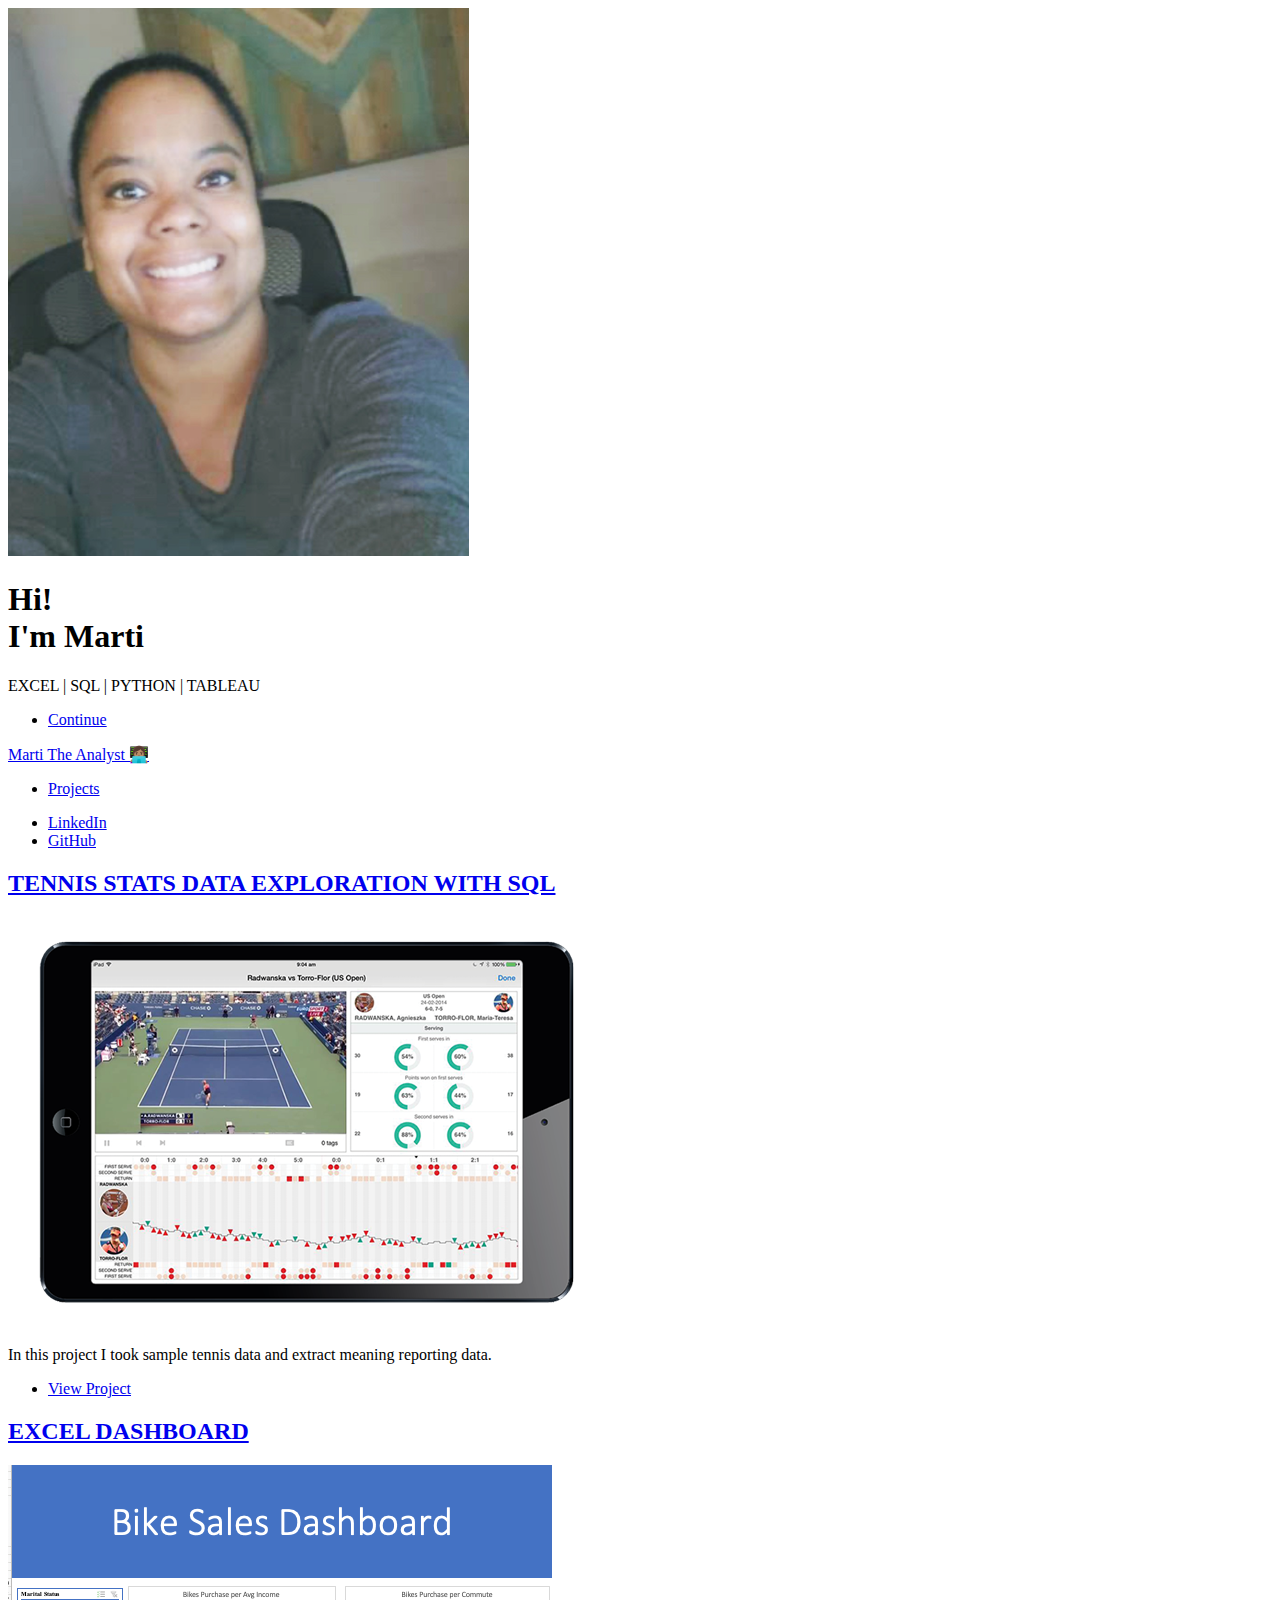
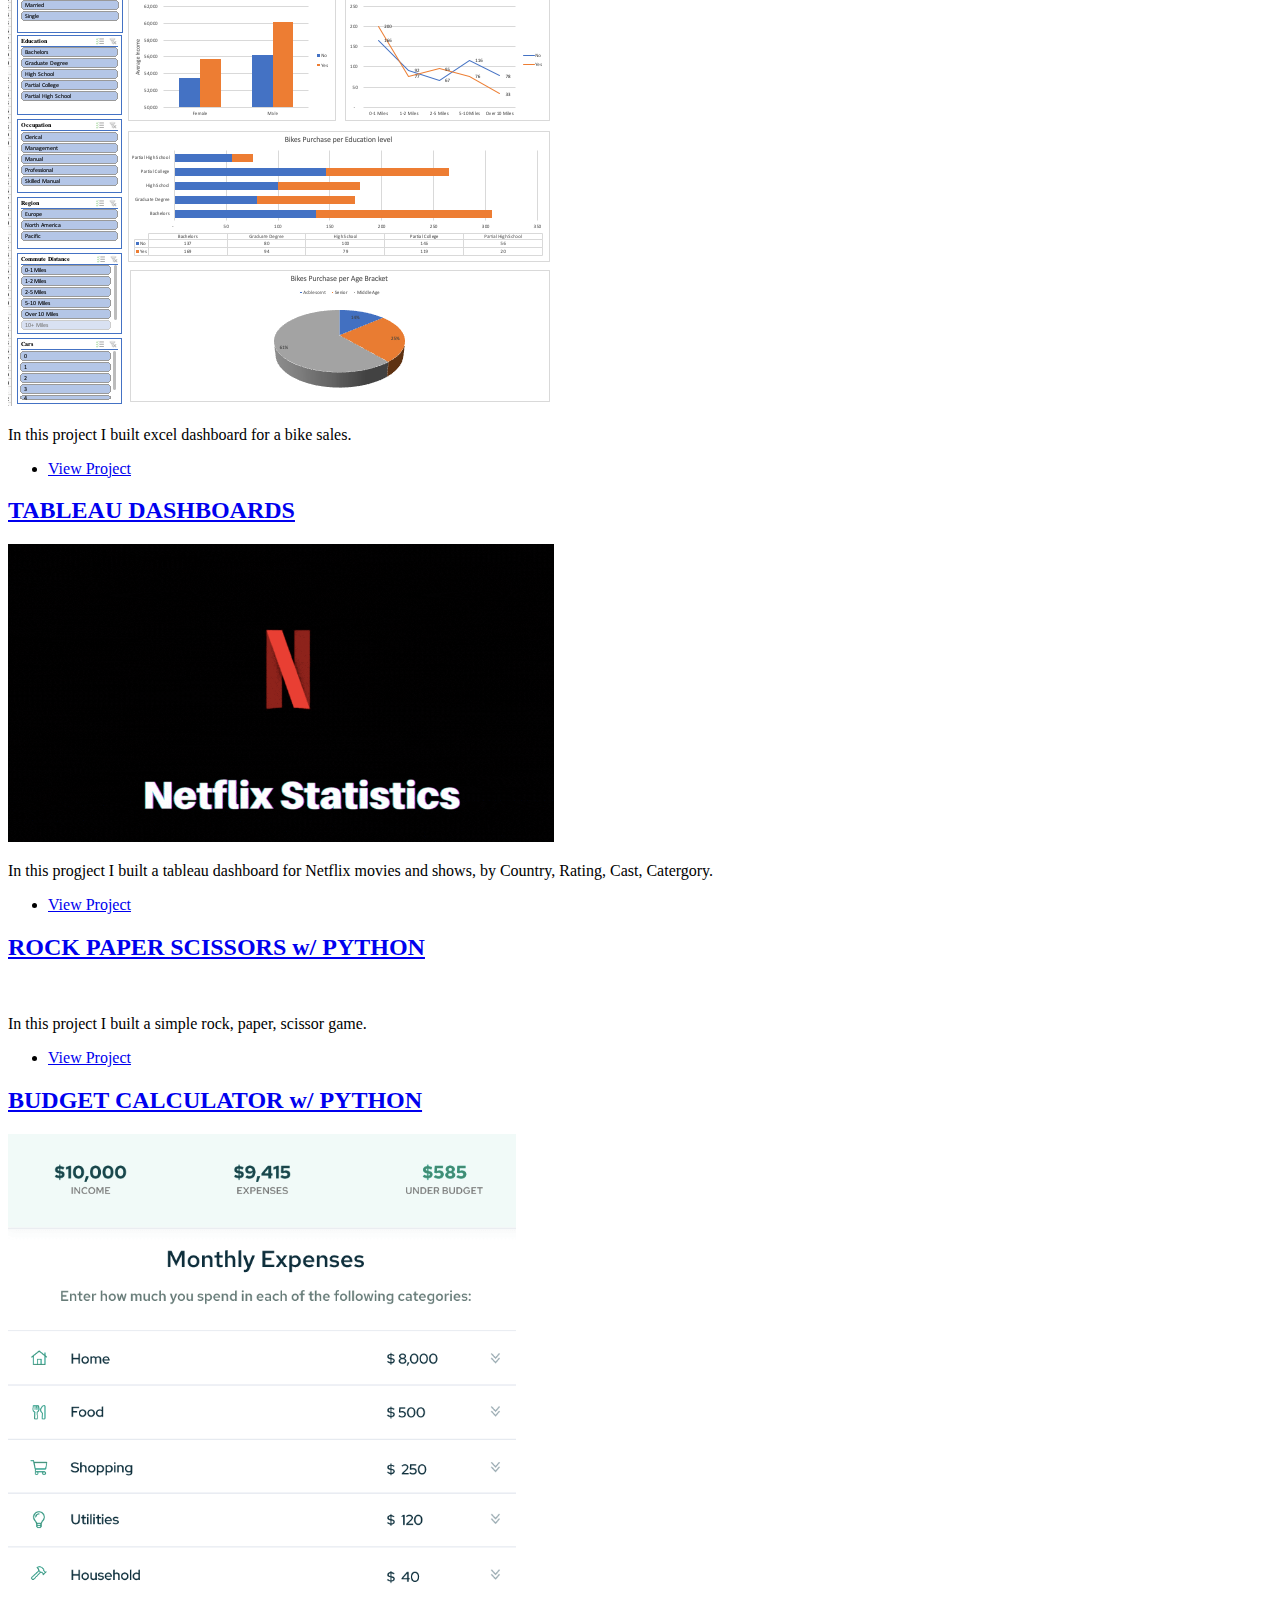
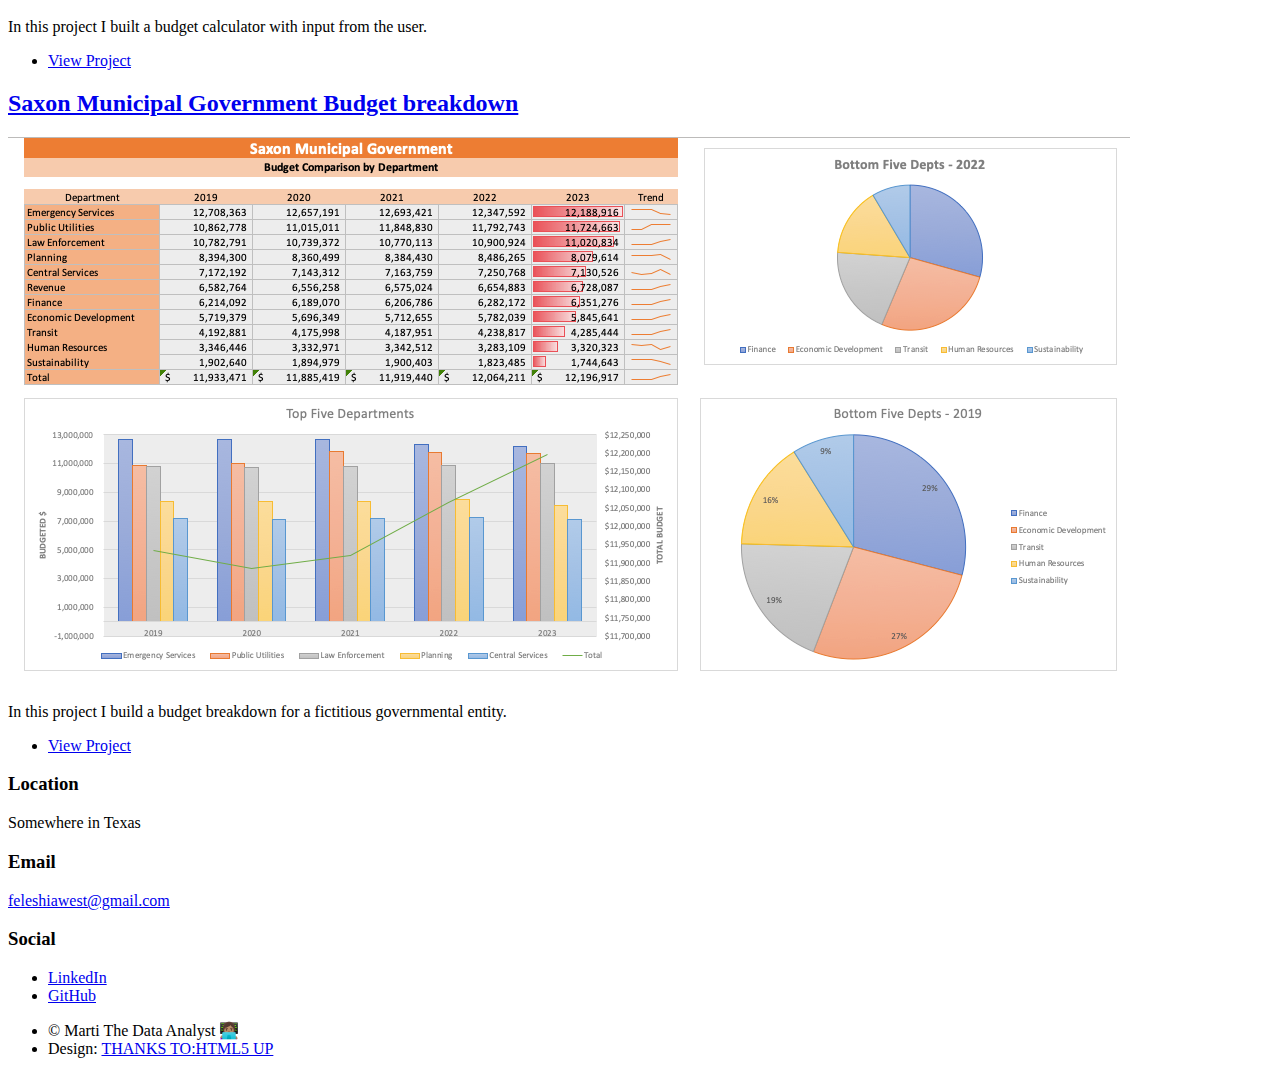
==== index.html @ 943673ca "added images and excel dashboard" ====
<!DOCTYPE HTML>

<html>
	<head>
		<title>Marti The Analyst 👩🏽‍💻</title>
		<meta charset="utf-8" />
		<meta name="viewport" content="width=device-width, initial-scale=1, user-scalable=no" />
		<link rel="stylesheet" href="assets/css/main.css" />
		<noscript><link rel="stylesheet" href="assets/css/noscript.css" /></noscript>
	</head>
	<body class="is-preload">

		<!-- Wrapper -->
			<div id="wrapper" class="fade-in">

				<!-- Intro -->
					<div id="intro">
						<img src="images/me.png" class="main_image">
						<h1><span class="Mcolor">H</span>i!<br />
							<span class="Mcolor">I</span>'m <span class="Mcolor">M</span>arti</h1>
						<p>EXCEL | SQL | PYTHON | TABLEAU</p>
						<ul class="actions">
							<li><a href="#main" class="button icon solid solo fa-arrow-down scrolly">Continue</a></li>
						</ul>
					</div>

				<!-- Header -->
					<header id="header">
						<a href="https://www.linkedin.com/in/feleshiawest/" class="logo">Marti The Analyst 👩🏽‍💻</a>
					</header>

				<!-- Nav -->
					<nav id="nav">
						<ul class="links">
							<li class="active"><a href="index.html">Projects</a></li>
						</ul>
						<ul class="icons">
							<li><a href="https://www.linkedin.com/in/feleshiawest/" class="icon brands fa-linkedin"><span class="label">LinkedIn</span></a></li>
							<li><a href="https://github.com/feleshia33" class="icon brands fa-github"><span class="label">GitHub</span></a></li>
						</ul>
					</nav>

				<!-- Main -->
					<div id="main">

						<!-- Featured Post -->
							<article class="post featured">
									<header>
										<h2><a href="https://github.com/feleshia33/SQL/blob/master/Tennis.sql">TENNIS STATS DATA EXPLORATION WITH SQL<br /></a></h2>
									</header>
									<a href="https://github.com/feleshia33/SQL/blob/master/Tennis.sql" class="image fit"><img src="images/tennisstats.png" alt="" /></a>
									<p>In this project I took sample tennis data and extract meaning reporting data.</p>
									<ul class="actions special">
										<li><a href="https://github.com/feleshia33/SQL/blob/master/Tennis.sql" class="button">View Project</a></li>
									</ul>
							</article>			
						<!-- Posts -->
							<section class="posts">
								<article>
									<header>
										<h2><a href="https://github.com/feleshia33/Excel/blob/master/Excel%20Project%20Dataset.xlsx">EXCEL DASHBOARD<br /></a></h2>
									</header>
									<a href="https://github.com/feleshia33/Excel/blob/master/Excel%20Project%20Dataset.xlsx" class="image fit"><img src="images/EXCEL.png" alt="" /></a>
									<p>In this project I built excel dashboard for a bike sales.</p>
									<ul class="actions special">
										<li><a href="https://github.com/feleshia33/Excel/blob/master/Excel%20Project%20Dataset.xlsx" class="button">View Project</a></li>
									</ul>
								</article>
								<article>
									<header>
										<h2><a href="https://public.tableau.com/app/profile/marti4247">TABLEAU DASHBOARDS<br /></a></h2>
									</header>
									<a href="https://public.tableau.com/app/profile/marti4247" class="image fit"><img src="images/Netflix.png" alt="" /></a>
									<p>In this progject I built a tableau dashboard for Netflix movies and shows, by Country, Rating, Cast, Catergory.</p>
									<ul class="actions special">
										<li><a href="https://public.tableau.com/app/profile/marti4247" class="button">View Project</a></li>
									</ul>
								</article>
								<article>
									<header>
										<h2><a href="https://github.com/feleshia33/Python_projects/blob/main/rock_paper_scissors.py">ROCK PAPER SCISSORS w/ PYTHON<br /></a></h2>
									</header>
									<a href="https://github.com/feleshia33/Python_projects/blob/main/rock_paper_scissors.py" class="image fit"><img src="images/rps.png" alt="" /></a>
									<p>In this project I built a simple rock, paper, scissor game.</p>
									<ul class="actions special">
										<li><a href="https://github.com/feleshia33/Python_projects/blob/main/rock_paper_scissors.py" class="button">View Project</a></li>
									</ul>
								</article>
								<article>
									<header>
										<h2><a href="https://github.com/feleshia33/Python_projects/blob/main/budget_calculator.py">BUDGET CALCULATOR w/ PYTHON <br /></a></h2>
									</header>
									<a href="https://github.com/feleshia33/Python_projects/blob/main/budget_calculator.py" class="image fit"><img src="images/expense_cal.png" alt="" /></a>
									<p>In this project I built a budget calculator with input from the user.</p>
									<ul class="actions special">
										<li><a href="https://github.com/feleshia33/Python_projects/blob/main/budget_calculator.py" class="button">View Project</a></li>
									</ul>
								</article>
								<article>
									<header>
										<h2><a href="https://github.com/feleshia33/Excel/blob/master/Saxon%20Municipal%20Government%20Budget.xlsx">Saxon Municipal Government Budget breakdown<br /></a></h2>
									</header>
									<a href="https://github.com/feleshia33/Excel/blob/master/Saxon%20Municipal%20Government%20Budget.xlsx" class="image fit"><img src="images/MunicipalGovernmentBudget.png" alt="" /></a>
									<p>In this project I build a budget breakdown for a fictitious governmental entity.</p>
									<ul class="actions special">
										<li><a href="https://github.com/feleshia33/Excel/blob/master/Saxon%20Municipal%20Government%20Budget.xlsx" class="button">View Project</a></li>
									</ul>
								</article>
								<!-- <article>
									<header>
										<h2><a href="#">More Data Visualization<br /></a></h2>
									</header>
									<a href="#" class="image fit"><img src="images/data.jpg" alt="" /></a>
									<p>In</p>
									<ul class="actions special">
										<li><a href="#" class="button">View Project</a></li>
									</ul>
								</article> -->
							</section>
					</div>

				<!-- Footer -->
					<footer id="footer">
						<section class="split contact">
							<section class="alt">
								<h3>Location</h3>
								<p>Somewhere in Texas</p>
							</section>
							<!-- <section>
								<h3>Phone</h3>
								<p><a href="#">(512) 938-9435</a></p>
							</section> -->
							<section>
								<h3>Email</h3>
								<p><a href="#">feleshiawest@gmail.com</a></p>
							</section>
							<section>
								<h3>Social</h3>
								<ul class="icons alt">
									<li><a href="https://www.linkedin.com/in/feleshiawest/" class="icon brands alt fa-linkedin"><span class="label">LinkedIn</span></a></li>
									<li><a href="https://github.com/feleshia33" class="icon brands alt fa-github"><span class="label">GitHub</span></a></li>
								</ul>
							</section>
						</section>
					</footer>

				<!-- Copyright -->
					<div id="copyright">
						<ul><li>&copy; Marti The Data Analyst 👩🏽‍💻</li><li>Design: <a href="https://html5up.net">THANKS TO:HTML5 UP</a></li></ul>
					</div>

			</div>

		<!-- Scripts -->
			<script src="assets/js/jquery.min.js"></script>
			<script src="assets/js/jquery.scrollex.min.js"></script>
			<script src="assets/js/jquery.scrolly.min.js"></script>
			<script src="assets/js/browser.min.js"></script>
			<script src="assets/js/breakpoints.min.js"></script>
			<script src="assets/js/util.js"></script>
			<script src="assets/js/main.js"></script>

	</body>
</html>
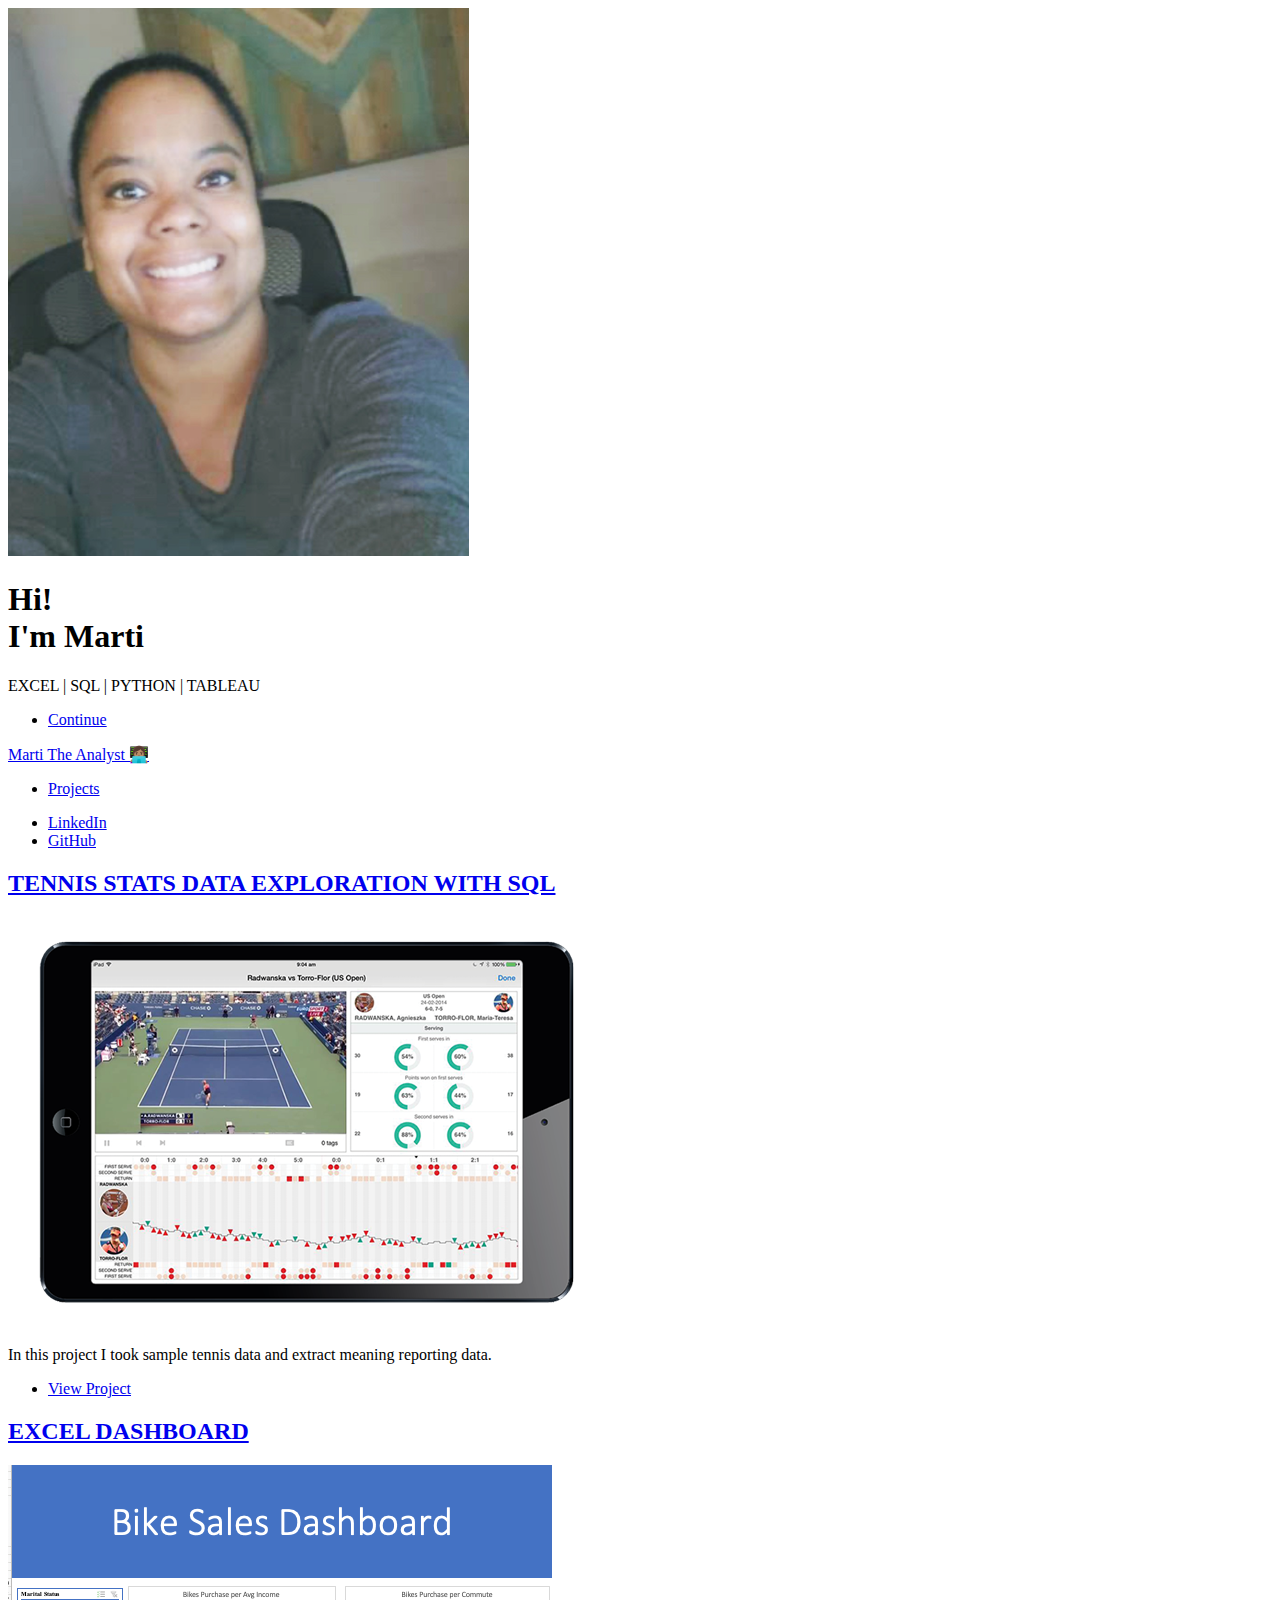
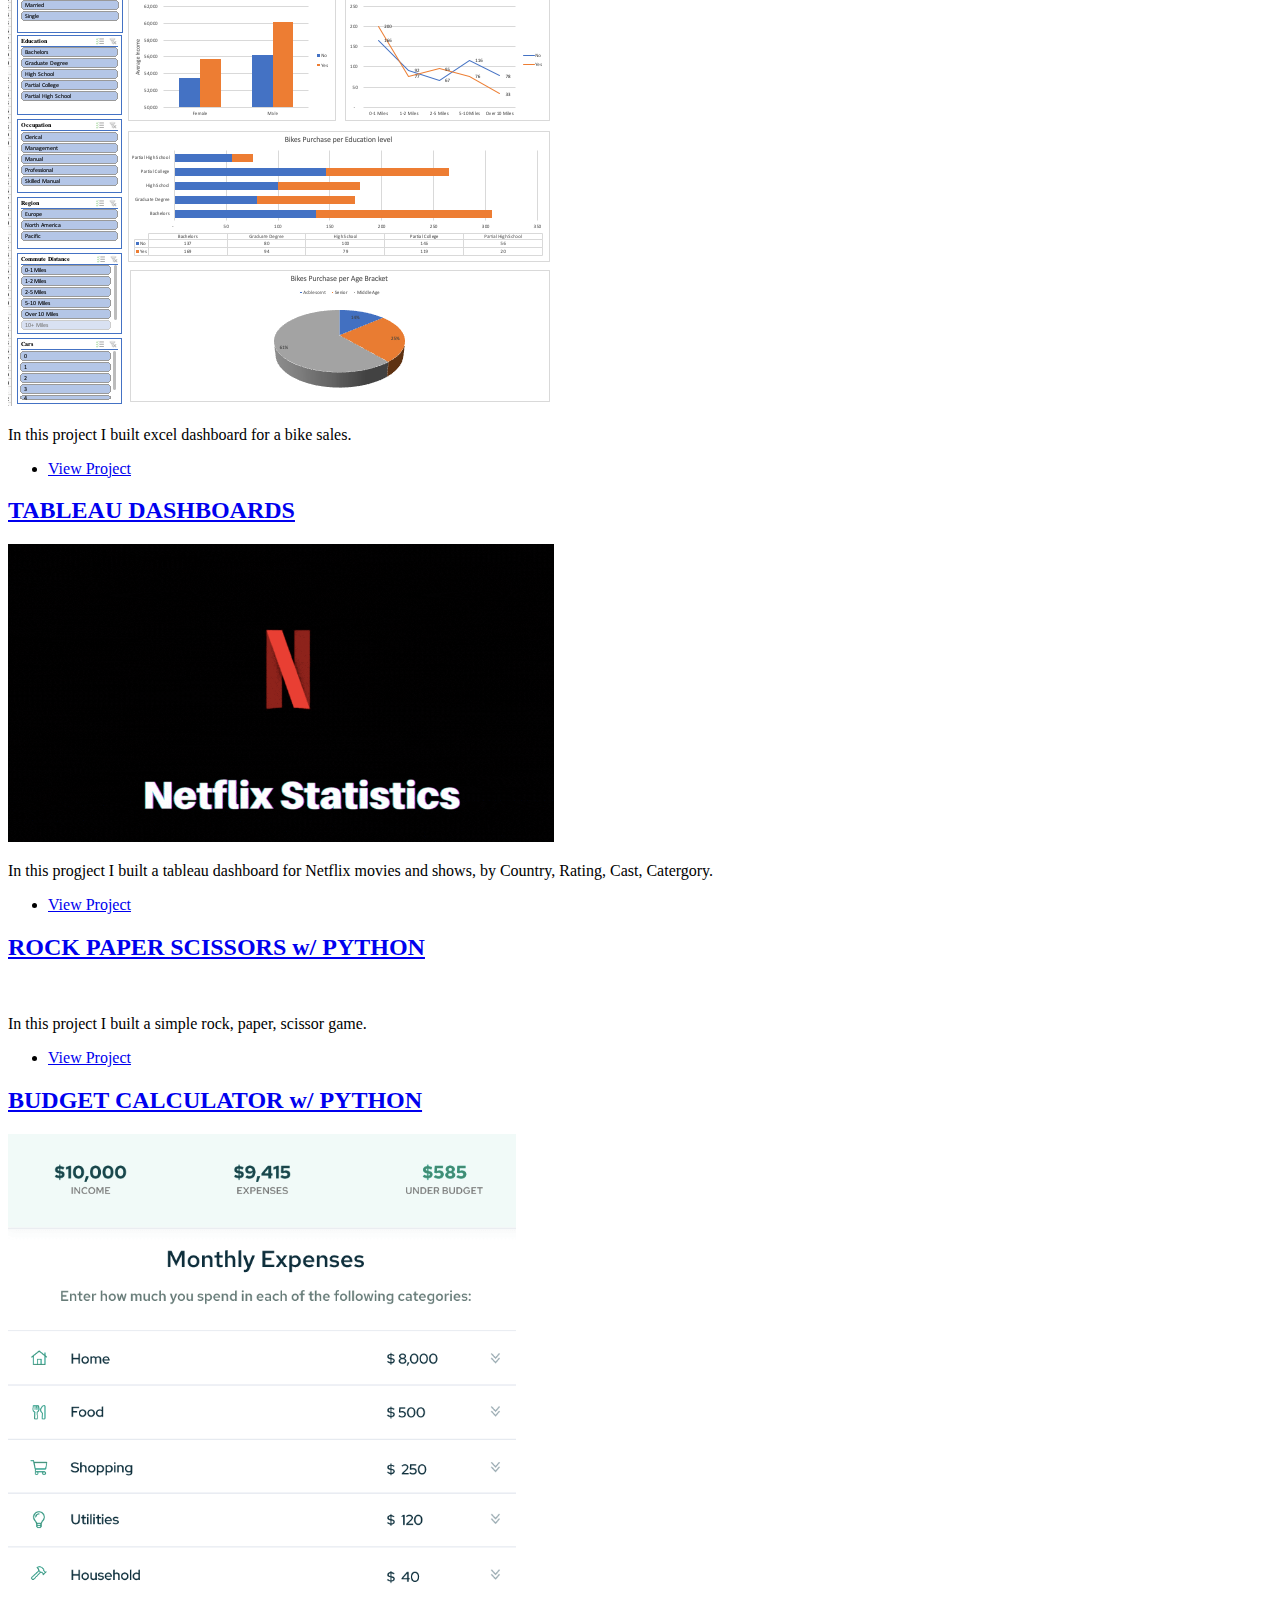
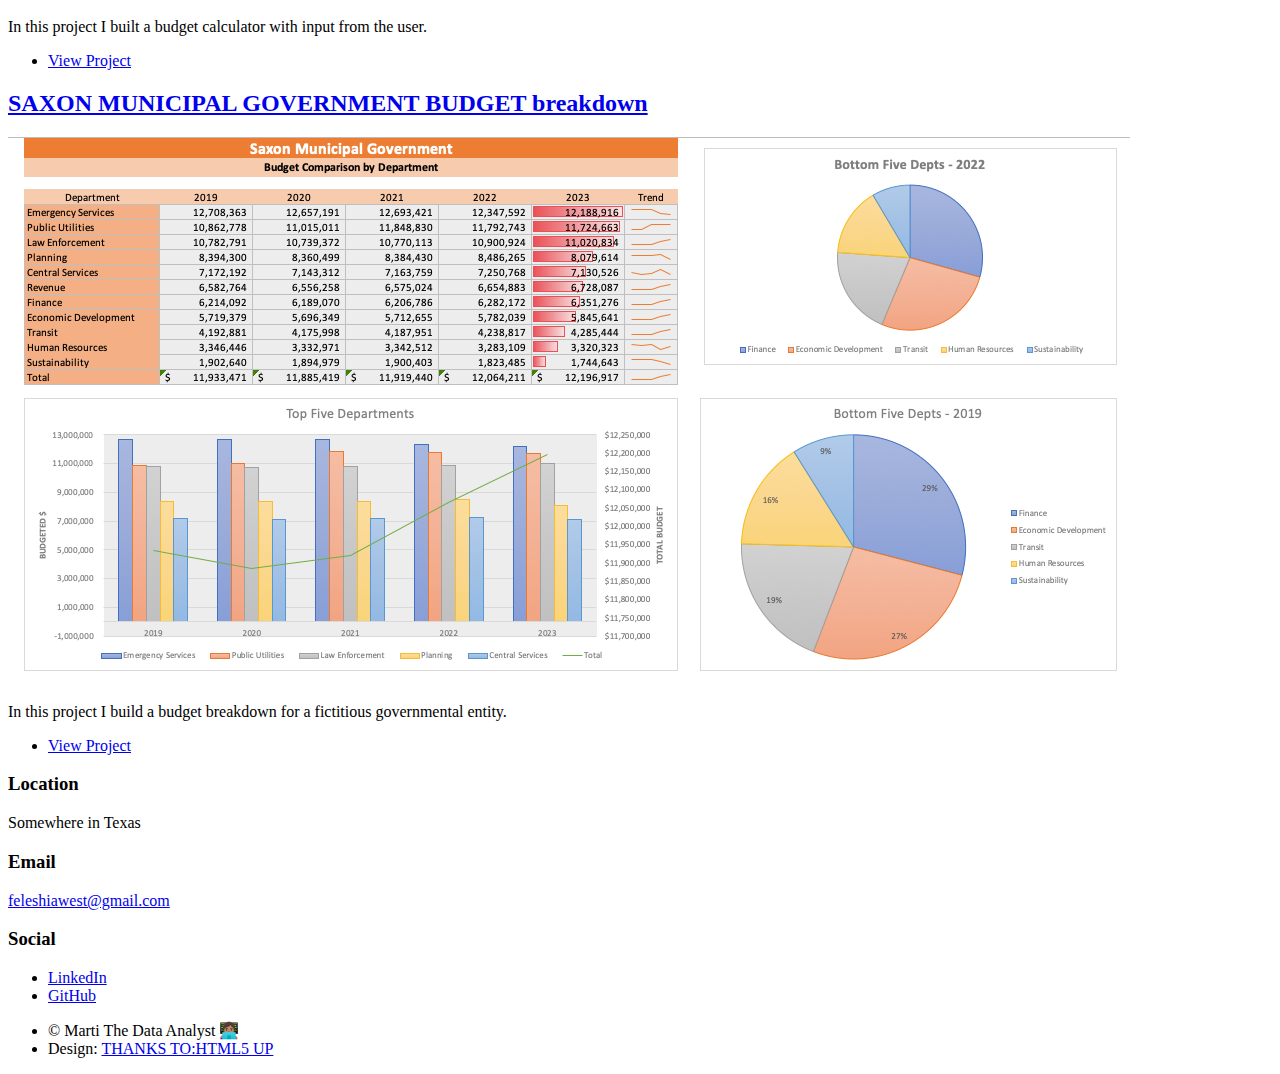
==== commit 816c971c: "added images and excel dashboard" ====
--- a/index.html
+++ b/index.html
@@ -98,7 +98,7 @@
 								</article>
 								<article>
 									<header>
-										<h2><a href="https://github.com/feleshia33/Excel/blob/master/Saxon%20Municipal%20Government%20Budget.xlsx">Saxon Municipal Government Budget breakdown<br /></a></h2>
+										<h2><a href="https://github.com/feleshia33/Excel/blob/master/Saxon%20Municipal%20Government%20Budget.xlsx">SAXON MUNICIPAL GOVERNMENT BUDGET breakdown<br /></a></h2>
 									</header>
 									<a href="https://github.com/feleshia33/Excel/blob/master/Saxon%20Municipal%20Government%20Budget.xlsx" class="image fit"><img src="images/MunicipalGovernmentBudget.png" alt="" /></a>
 									<p>In this project I build a budget breakdown for a fictitious governmental entity.</p>
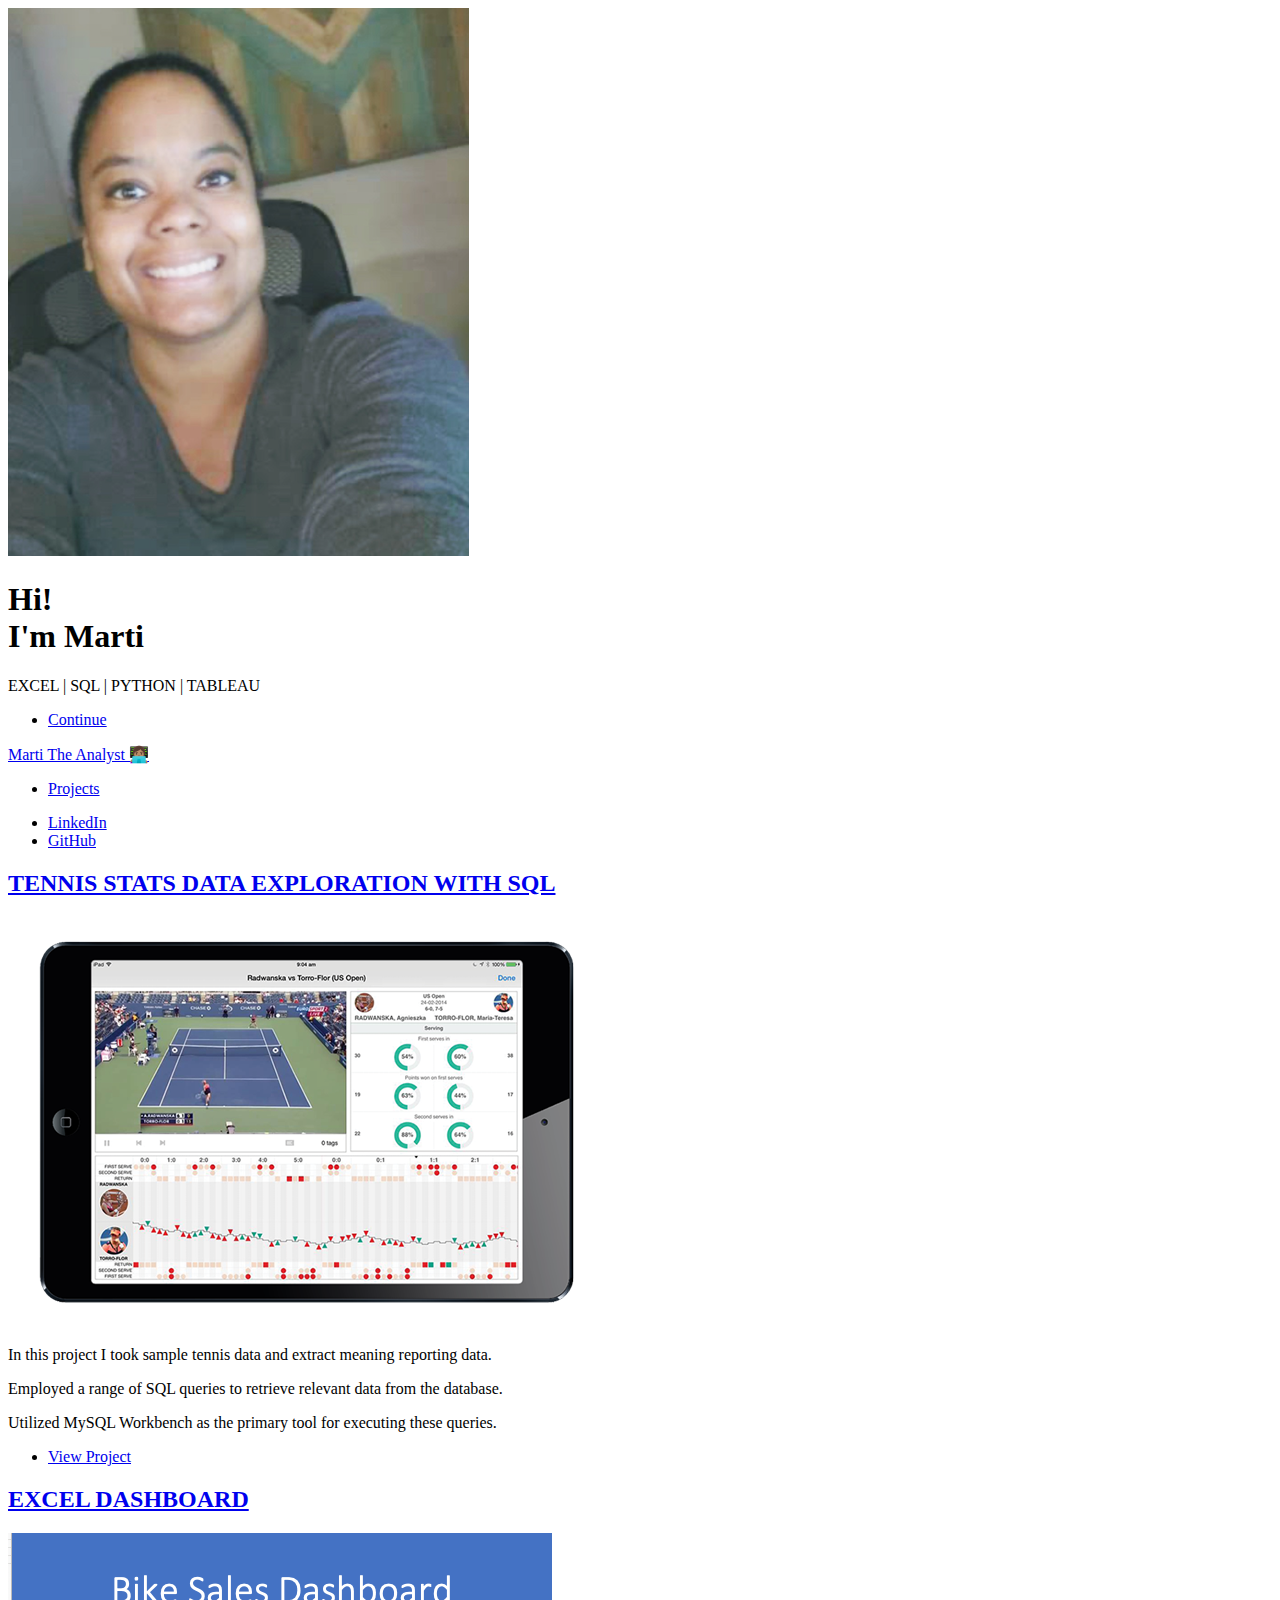
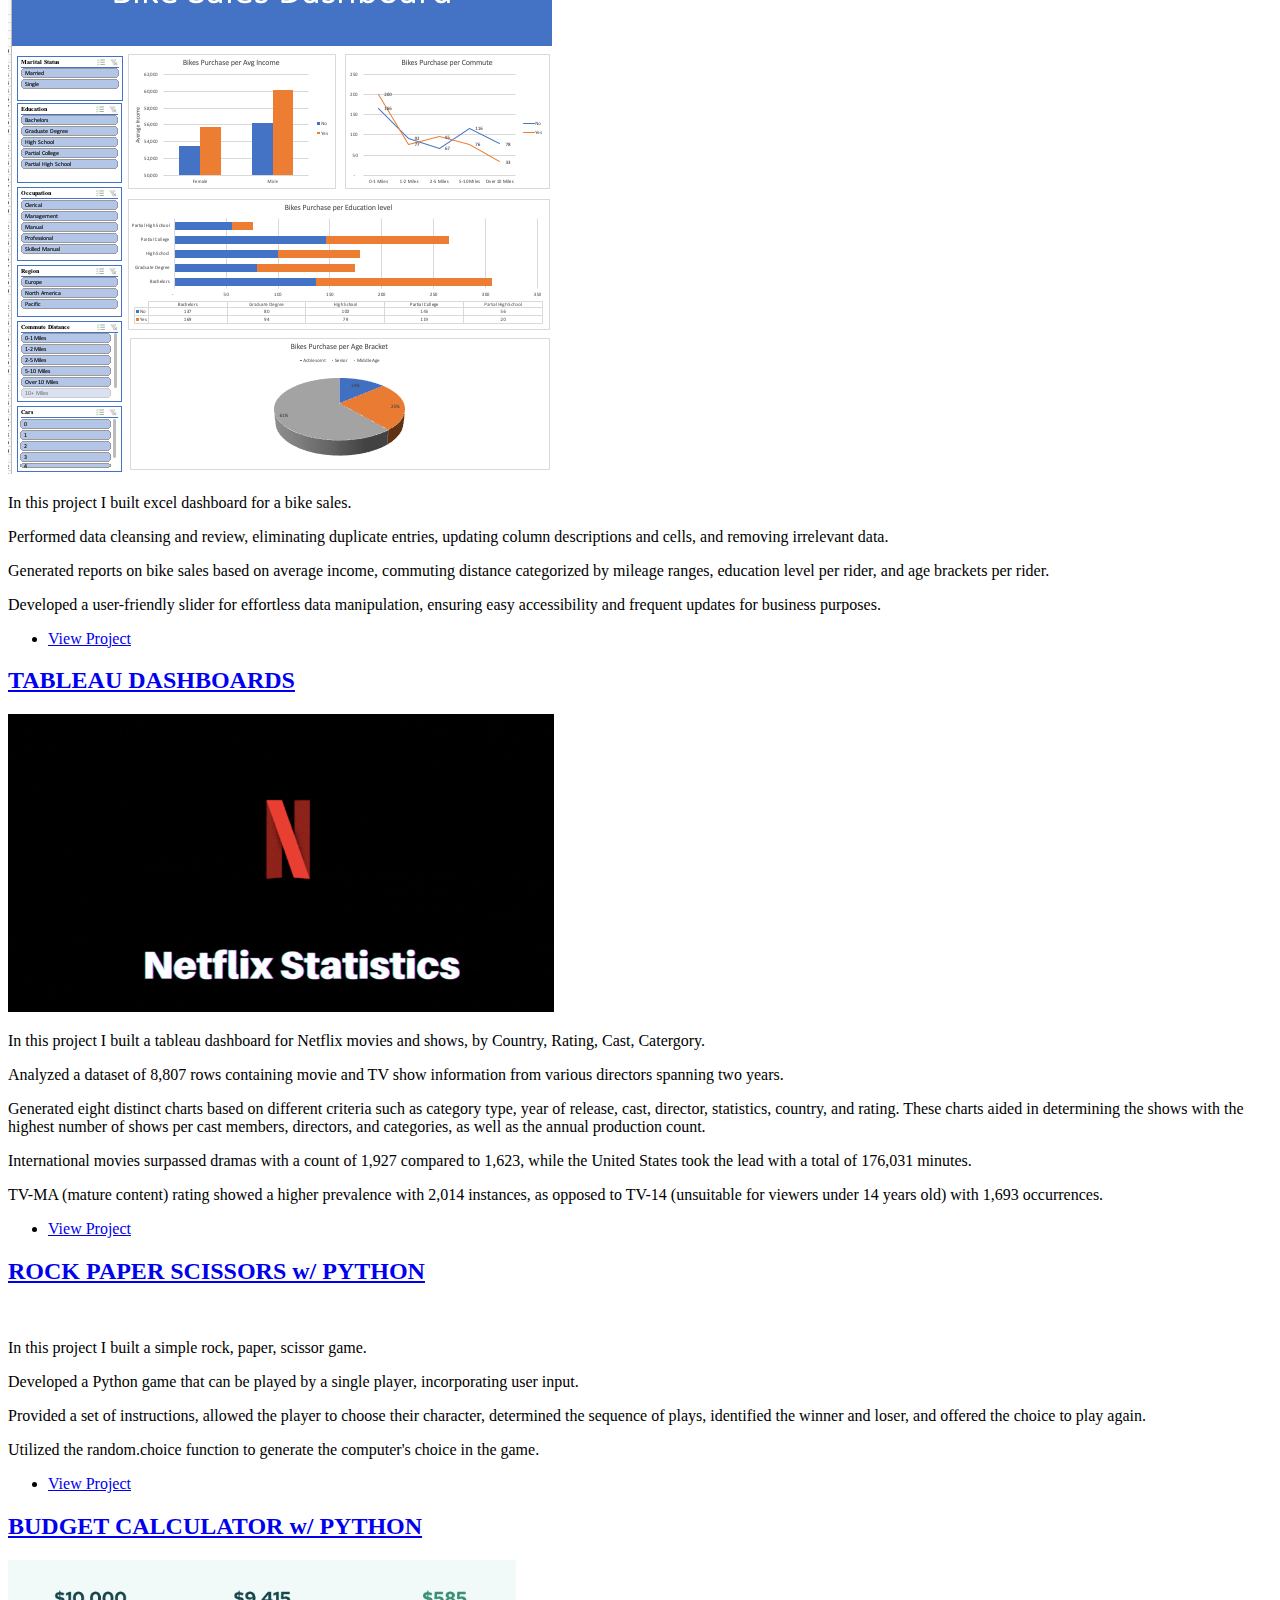
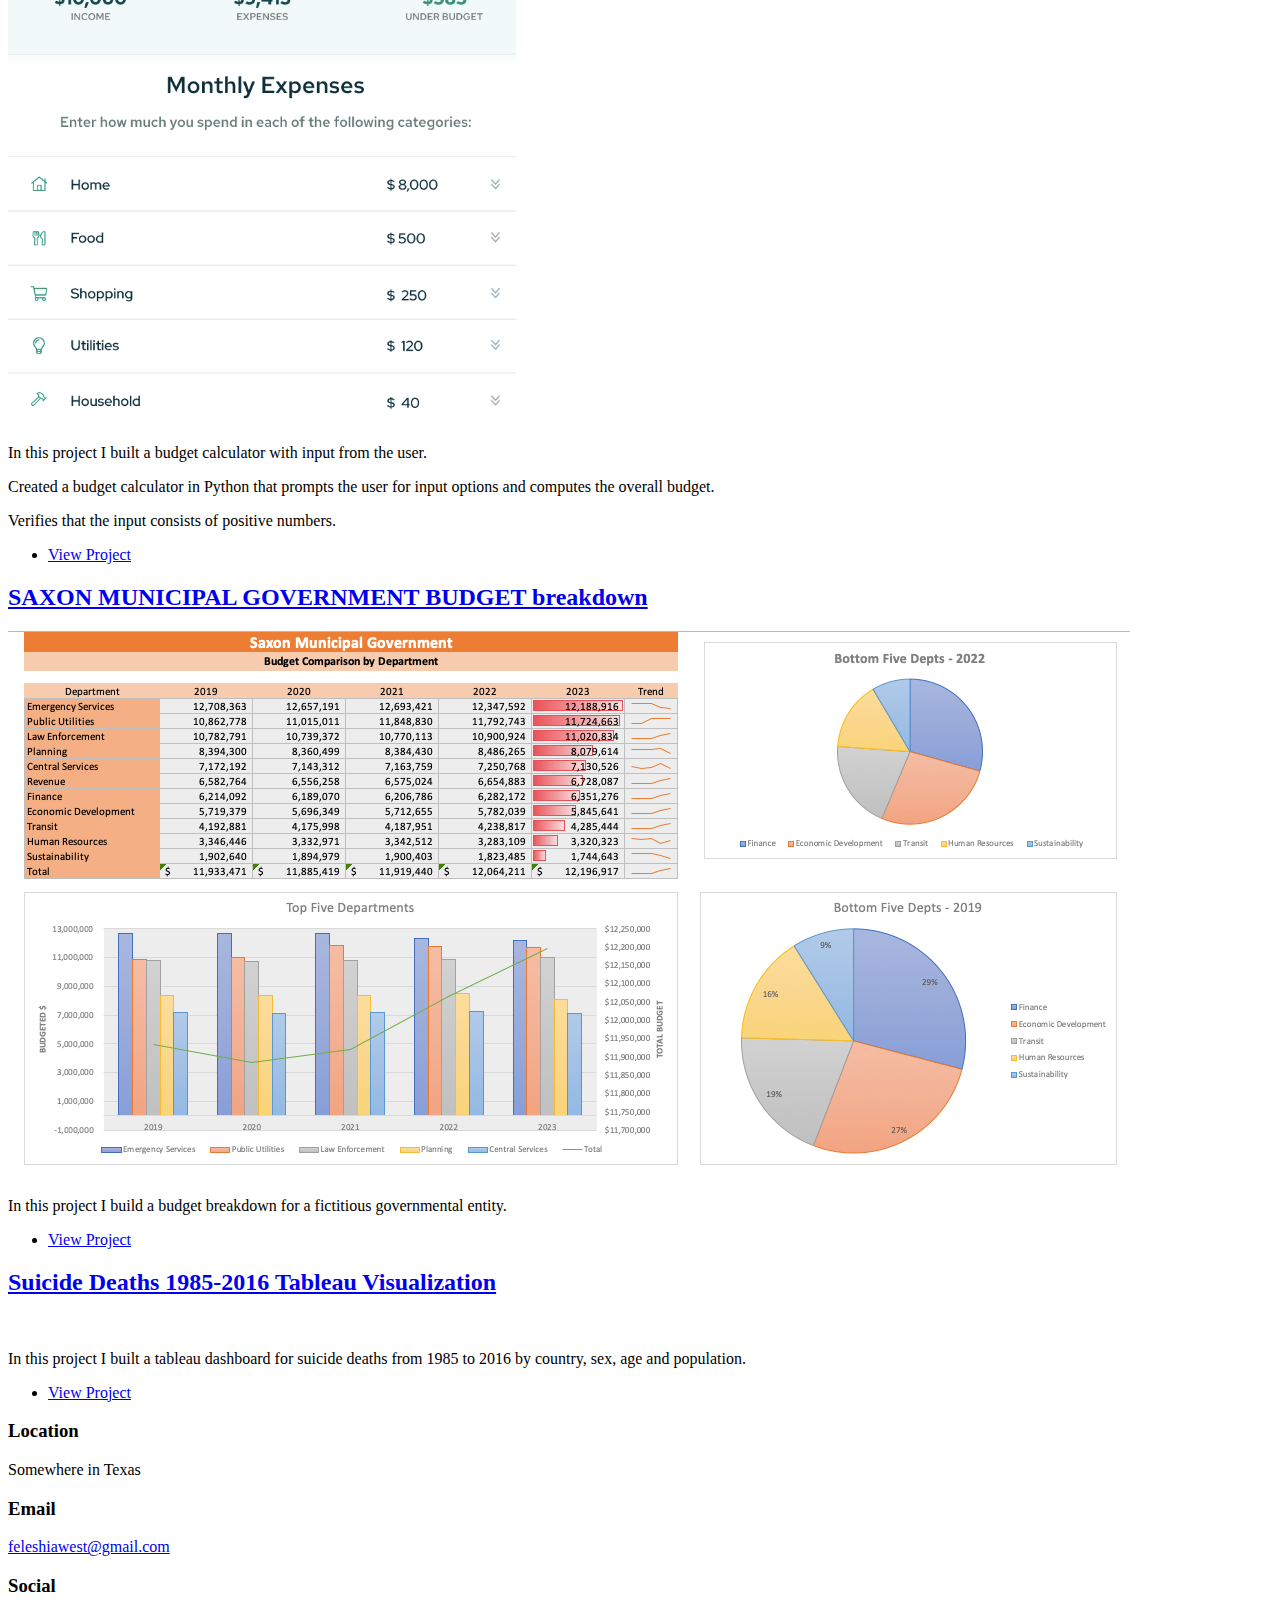
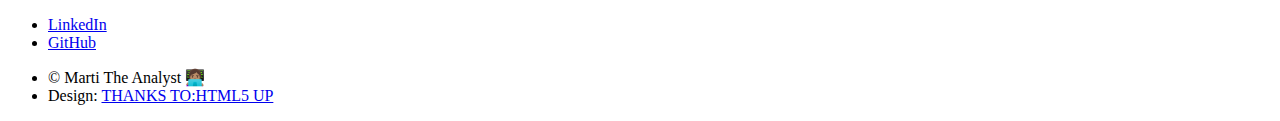
==== commit e9880530: "updated desc" ====
--- a/index.html
+++ b/index.html
@@ -50,6 +50,8 @@
 									</header>
 									<a href="https://github.com/feleshia33/SQL/blob/master/Tennis.sql" class="image fit"><img src="images/tennisstats.png" alt="" /></a>
 									<p>In this project I took sample tennis data and extract meaning reporting data.</p>
+									<p>Employed a range of SQL queries to retrieve relevant data from the database.</p>
+									<p>Utilized MySQL Workbench as the primary tool for executing these queries.</p>
 									<ul class="actions special">
 										<li><a href="https://github.com/feleshia33/SQL/blob/master/Tennis.sql" class="button">View Project</a></li>
 									</ul>
@@ -62,6 +64,9 @@
 									</header>
 									<a href="https://github.com/feleshia33/Excel/blob/master/Excel%20Project%20Dataset.xlsx" class="image fit"><img src="images/EXCEL.png" alt="" /></a>
 									<p>In this project I built excel dashboard for a bike sales.</p>
+									<p>Performed data cleansing and review, eliminating duplicate entries, updating column descriptions and cells, and removing irrelevant data.</p>
+									<p>Generated reports on bike sales based on average income, commuting distance categorized by mileage ranges, education level per rider, and age brackets per rider.</p>
+									<p>Developed a user-friendly slider for effortless data manipulation, ensuring easy accessibility and frequent updates for business purposes.</p>
 									<ul class="actions special">
 										<li><a href="https://github.com/feleshia33/Excel/blob/master/Excel%20Project%20Dataset.xlsx" class="button">View Project</a></li>
 									</ul>
@@ -71,7 +76,11 @@
 										<h2><a href="https://public.tableau.com/app/profile/marti4247">TABLEAU DASHBOARDS<br /></a></h2>
 									</header>
 									<a href="https://public.tableau.com/app/profile/marti4247" class="image fit"><img src="images/Netflix.png" alt="" /></a>
-									<p>In this progject I built a tableau dashboard for Netflix movies and shows, by Country, Rating, Cast, Catergory.</p>
+									<p>In this project I built a tableau dashboard for Netflix movies and shows, by Country, Rating, Cast, Catergory.</p>
+									<p> Analyzed a dataset of 8,807 rows containing movie and TV show information from various directors spanning two years.</p>
+									<p> Generated eight distinct charts based on different criteria such as category type, year of release, cast, director, statistics, country, and rating. These charts aided in determining the shows with the highest number of shows per cast members, directors, and categories, as well as the annual production count.</p>
+									<p> International movies surpassed dramas with a count of 1,927 compared to 1,623, while the United States took the lead with a total of 176,031 minutes.</p>
+									<p> TV-MA (mature content) rating showed a higher prevalence with 2,014 instances, as opposed to TV-14 (unsuitable for viewers under 14 years old) with 1,693 occurrences.</p>
 									<ul class="actions special">
 										<li><a href="https://public.tableau.com/app/profile/marti4247" class="button">View Project</a></li>
 									</ul>
@@ -82,6 +91,9 @@
 									</header>
 									<a href="https://github.com/feleshia33/Python_projects/blob/main/rock_paper_scissors.py" class="image fit"><img src="images/rps.png" alt="" /></a>
 									<p>In this project I built a simple rock, paper, scissor game.</p>
+									<p>Developed a Python game that can be played by a single player, incorporating user input.
+									<p>Provided a set of instructions, allowed the player to choose their character, determined the sequence of plays, identified the winner and loser, and offered the choice to play again.</p>
+									<p>Utilized the random.choice function to generate the computer's choice in the game.</p>
 									<ul class="actions special">
 										<li><a href="https://github.com/feleshia33/Python_projects/blob/main/rock_paper_scissors.py" class="button">View Project</a></li>
 									</ul>
@@ -92,6 +104,8 @@
 									</header>
 									<a href="https://github.com/feleshia33/Python_projects/blob/main/budget_calculator.py" class="image fit"><img src="images/expense_cal.png" alt="" /></a>
 									<p>In this project I built a budget calculator with input from the user.</p>
+									<p>Created a budget calculator in Python that prompts the user for input options and computes the overall budget.</p>
+									<p> Verifies that the input consists of positive numbers.</p>
 									<ul class="actions special">
 										<li><a href="https://github.com/feleshia33/Python_projects/blob/main/budget_calculator.py" class="button">View Project</a></li>
 									</ul>
@@ -106,16 +120,16 @@
 										<li><a href="https://github.com/feleshia33/Excel/blob/master/Saxon%20Municipal%20Government%20Budget.xlsx" class="button">View Project</a></li>
 									</ul>
 								</article>
-								<!-- <article>
+								<article>
 									<header>
-										<h2><a href="#">More Data Visualization<br /></a></h2>
+										<h2><a href="https://public.tableau.com/app/profile/marti4247/viz/SuicidesDeaths1985-2016/SuicidesDeaths1985-2016?publish=yes">Suicide Deaths 1985-2016 Tableau Visualization<br /></a></h2>
 									</header>
-									<a href="#" class="image fit"><img src="images/data.jpg" alt="" /></a>
-									<p>In</p>
+									<a href="https://public.tableau.com/app/profile/marti4247/viz/SuicidesDeaths1985-2016/SuicidesDeaths1985-2016?publish=yes" class="image fit"><img src="images/SuicidesDeaths1985-2016.png" alt="" /></a>
+									<p>In this project I built a tableau dashboard for suicide deaths from 1985 to 2016 by country, sex, age and population.</p>
 									<ul class="actions special">
-										<li><a href="#" class="button">View Project</a></li>
+										<li><a href="https://public.tableau.com/app/profile/marti4247/viz/SuicidesDeaths1985-2016/SuicidesDeaths1985-2016?publish=yes" class="button">View Project</a></li>
 									</ul>
-								</article> -->
+								</article>
 							</section>
 					</div>
 
@@ -146,7 +160,7 @@
 
 				<!-- Copyright -->
 					<div id="copyright">
-						<ul><li>&copy; Marti The Data Analyst 👩🏽‍💻</li><li>Design: <a href="https://html5up.net">THANKS TO:HTML5 UP</a></li></ul>
+						<ul><li>&copy; Marti The Analyst 👩🏽‍💻</li><li>Design: <a href="https://html5up.net">THANKS TO:HTML5 UP</a></li></ul>
 					</div>
 
 			</div>
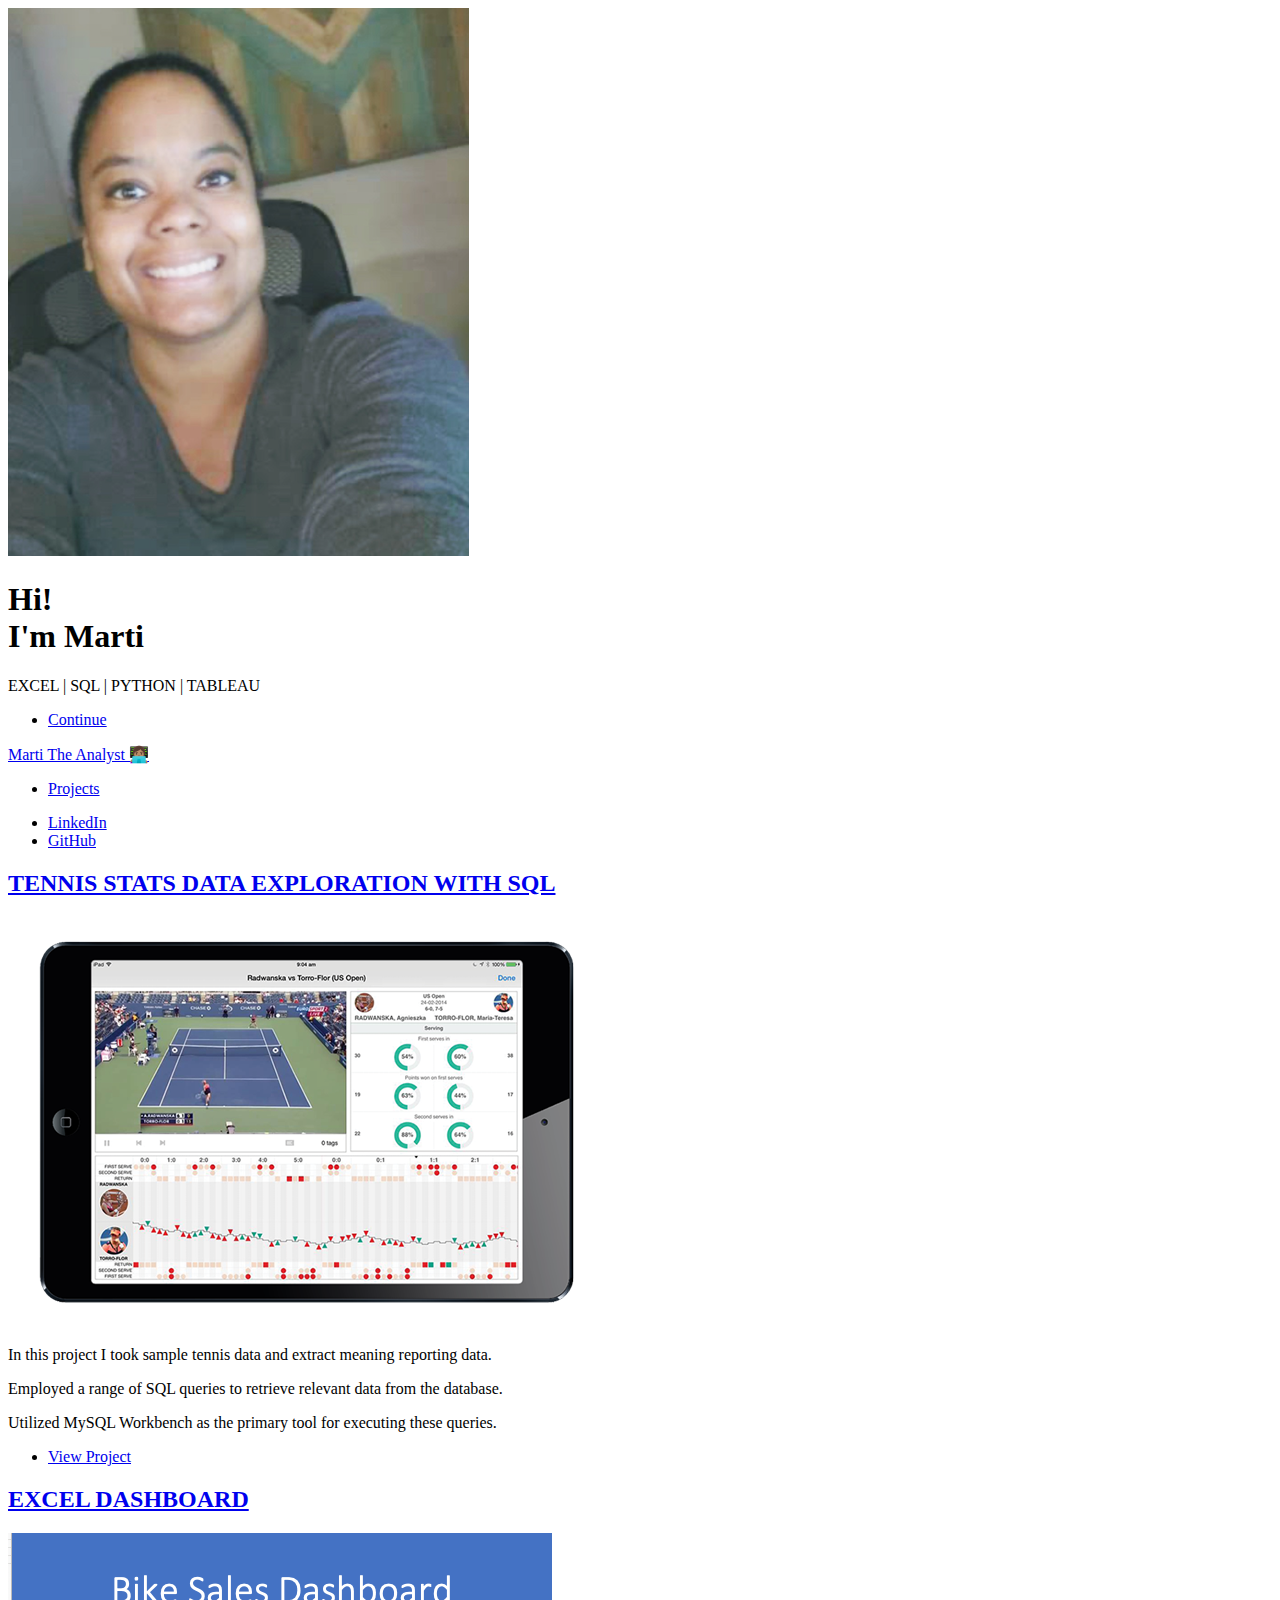
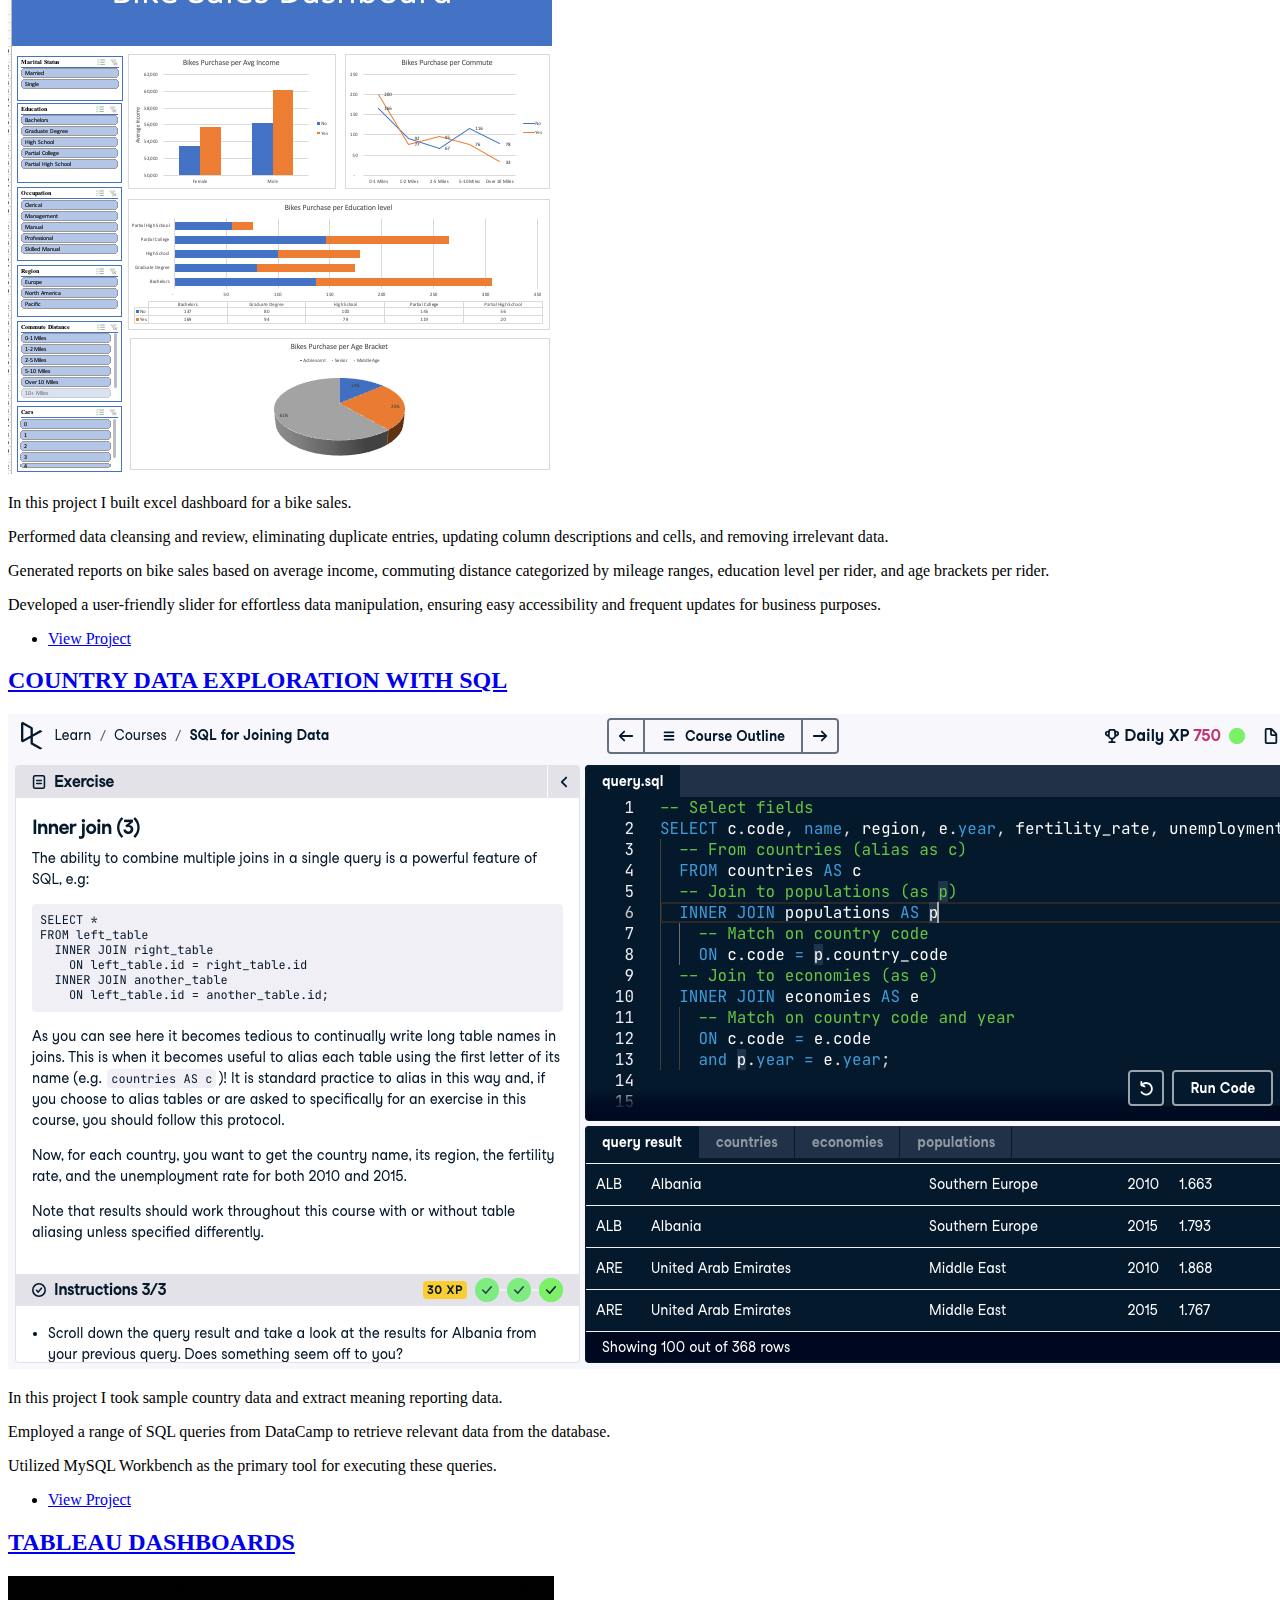
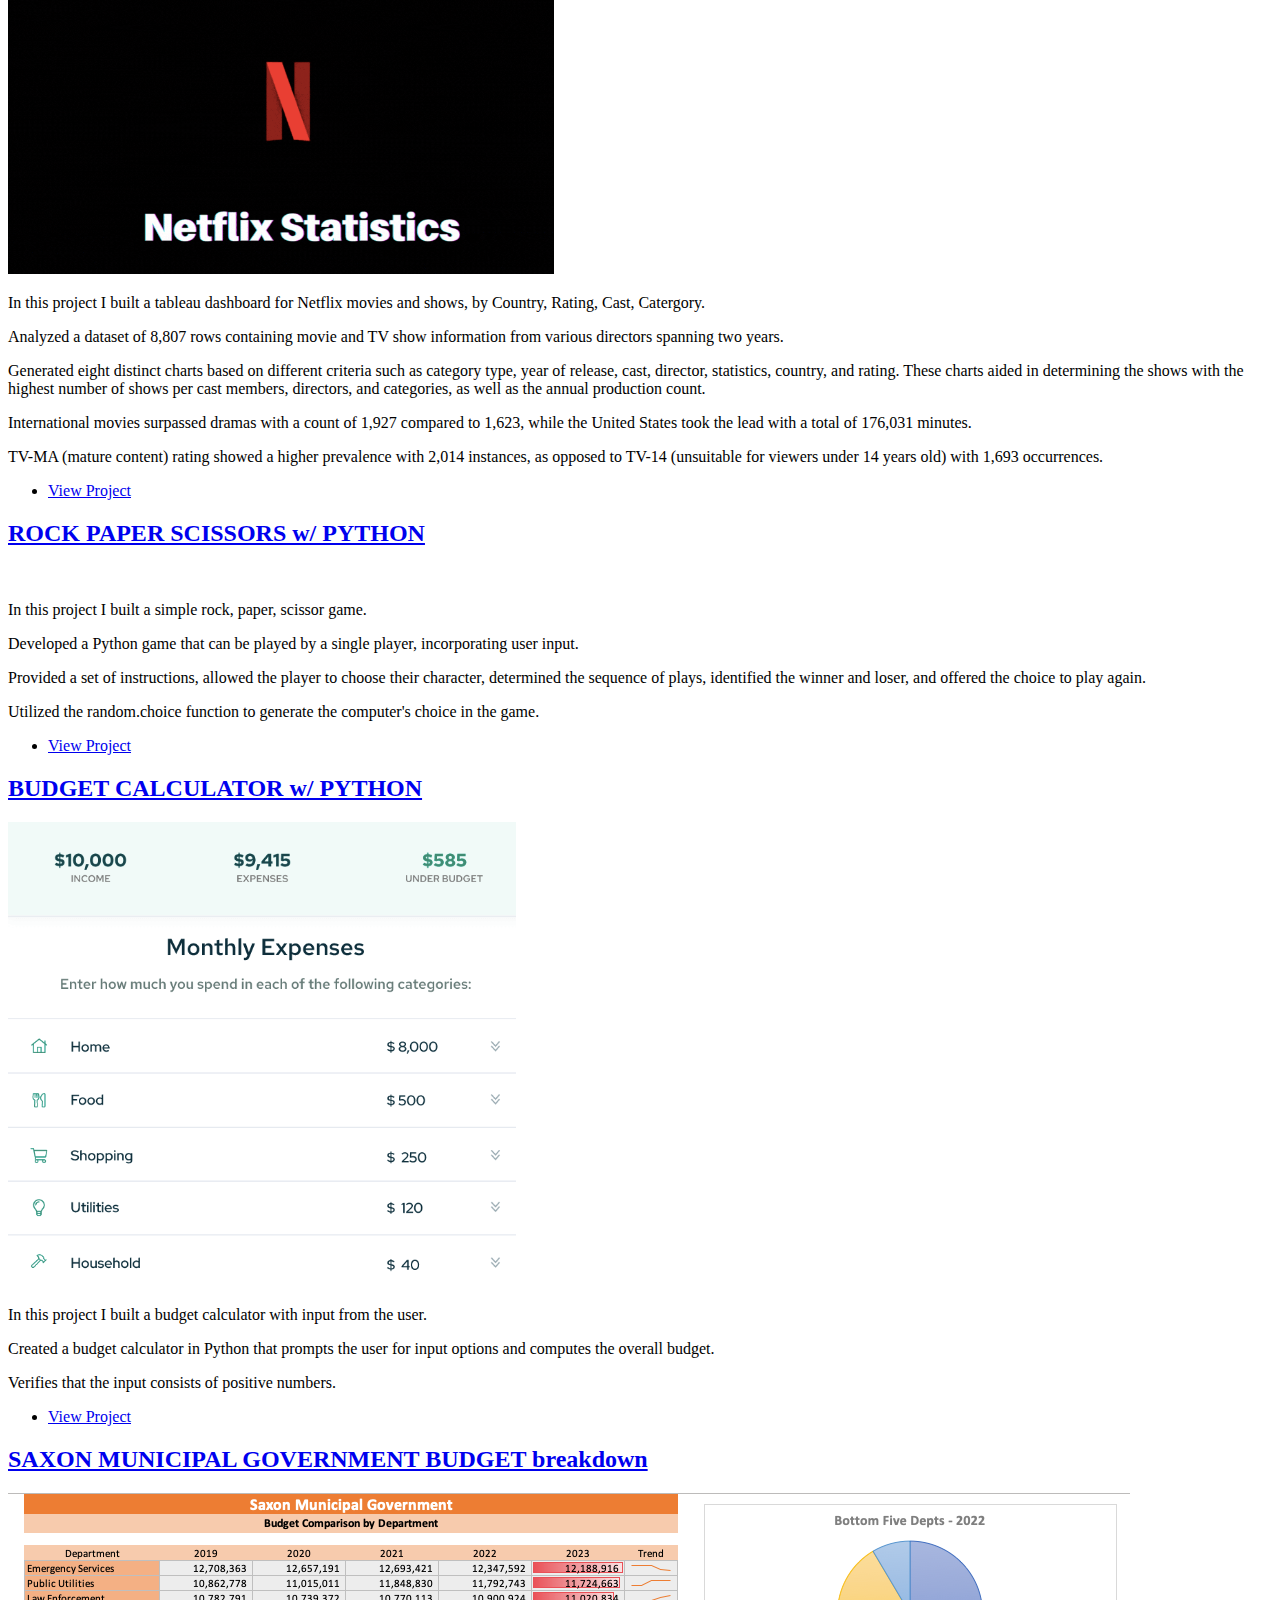
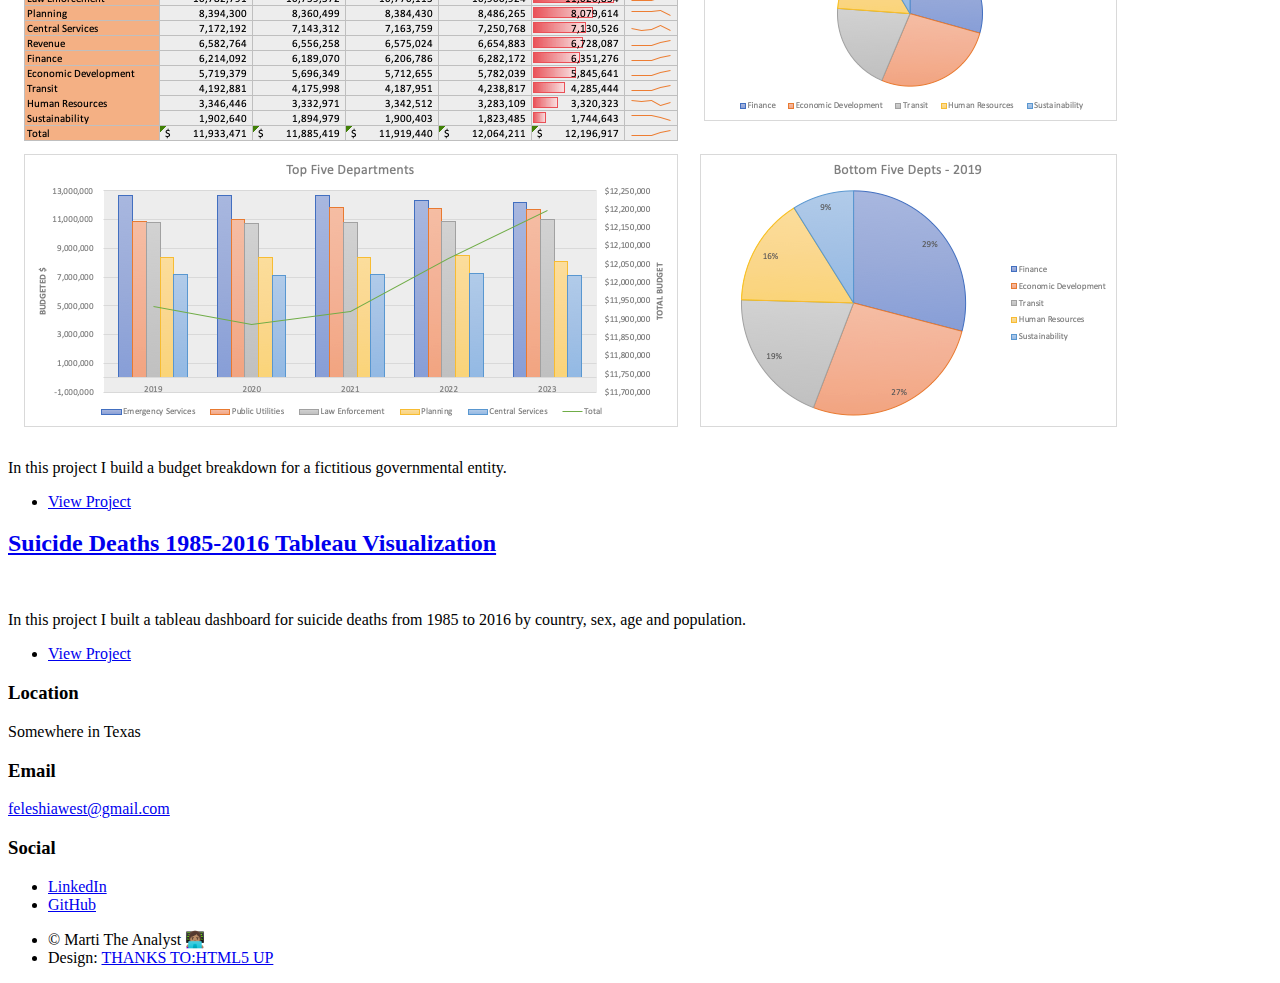
==== commit f79314c0: "added new sql" ====
--- a/index.html
+++ b/index.html
@@ -69,6 +69,18 @@
 									<p>Developed a user-friendly slider for effortless data manipulation, ensuring easy accessibility and frequent updates for business purposes.</p>
 									<ul class="actions special">
 										<li><a href="https://github.com/feleshia33/Excel/blob/master/Excel%20Project%20Dataset.xlsx" class="button">View Project</a></li>
+									</ul>
+								</article>
+								<article>
+									<header>
+										<h2><a href="https://github.com/feleshia33/SQL/blob/master/countries.txt">COUNTRY DATA EXPLORATION WITH SQL<br /></a></h2>
+									</header>
+									<a href="https://github.com/feleshia33/SQL/blob/master/countries.txt" class="image fit"><img src="images/DataCamp.png" alt="" /></a>
+									<p>In this project I took sample country data and extract meaning reporting data.</p>
+									<p>Employed a range of SQL queries from DataCamp to retrieve relevant data from the database.</p>
+									<p>Utilized MySQL Workbench as the primary tool for executing these queries.</p>
+									<ul class="actions special">
+										<li><a href="https://github.com/feleshia33/SQL/blob/master/countries.txt" class="button">View Project</a></li>
 									</ul>
 								</article>
 								<article>
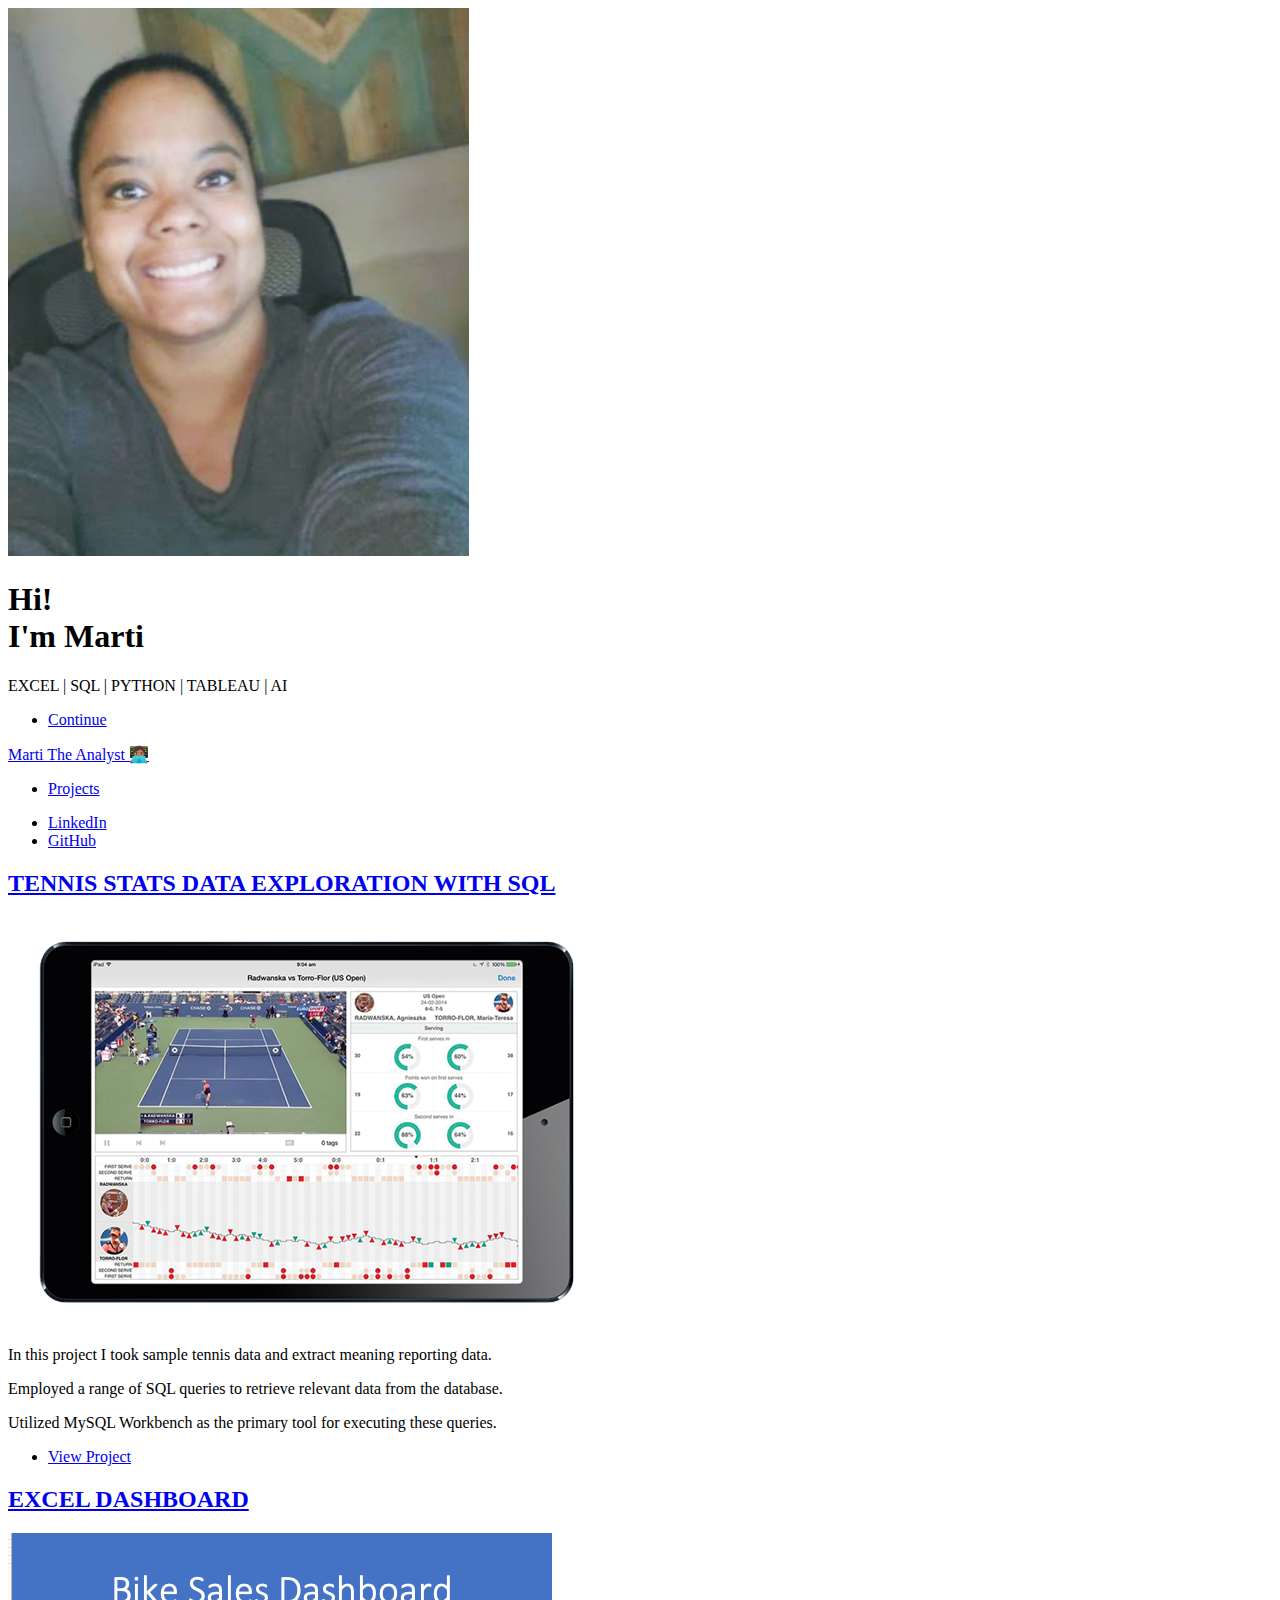
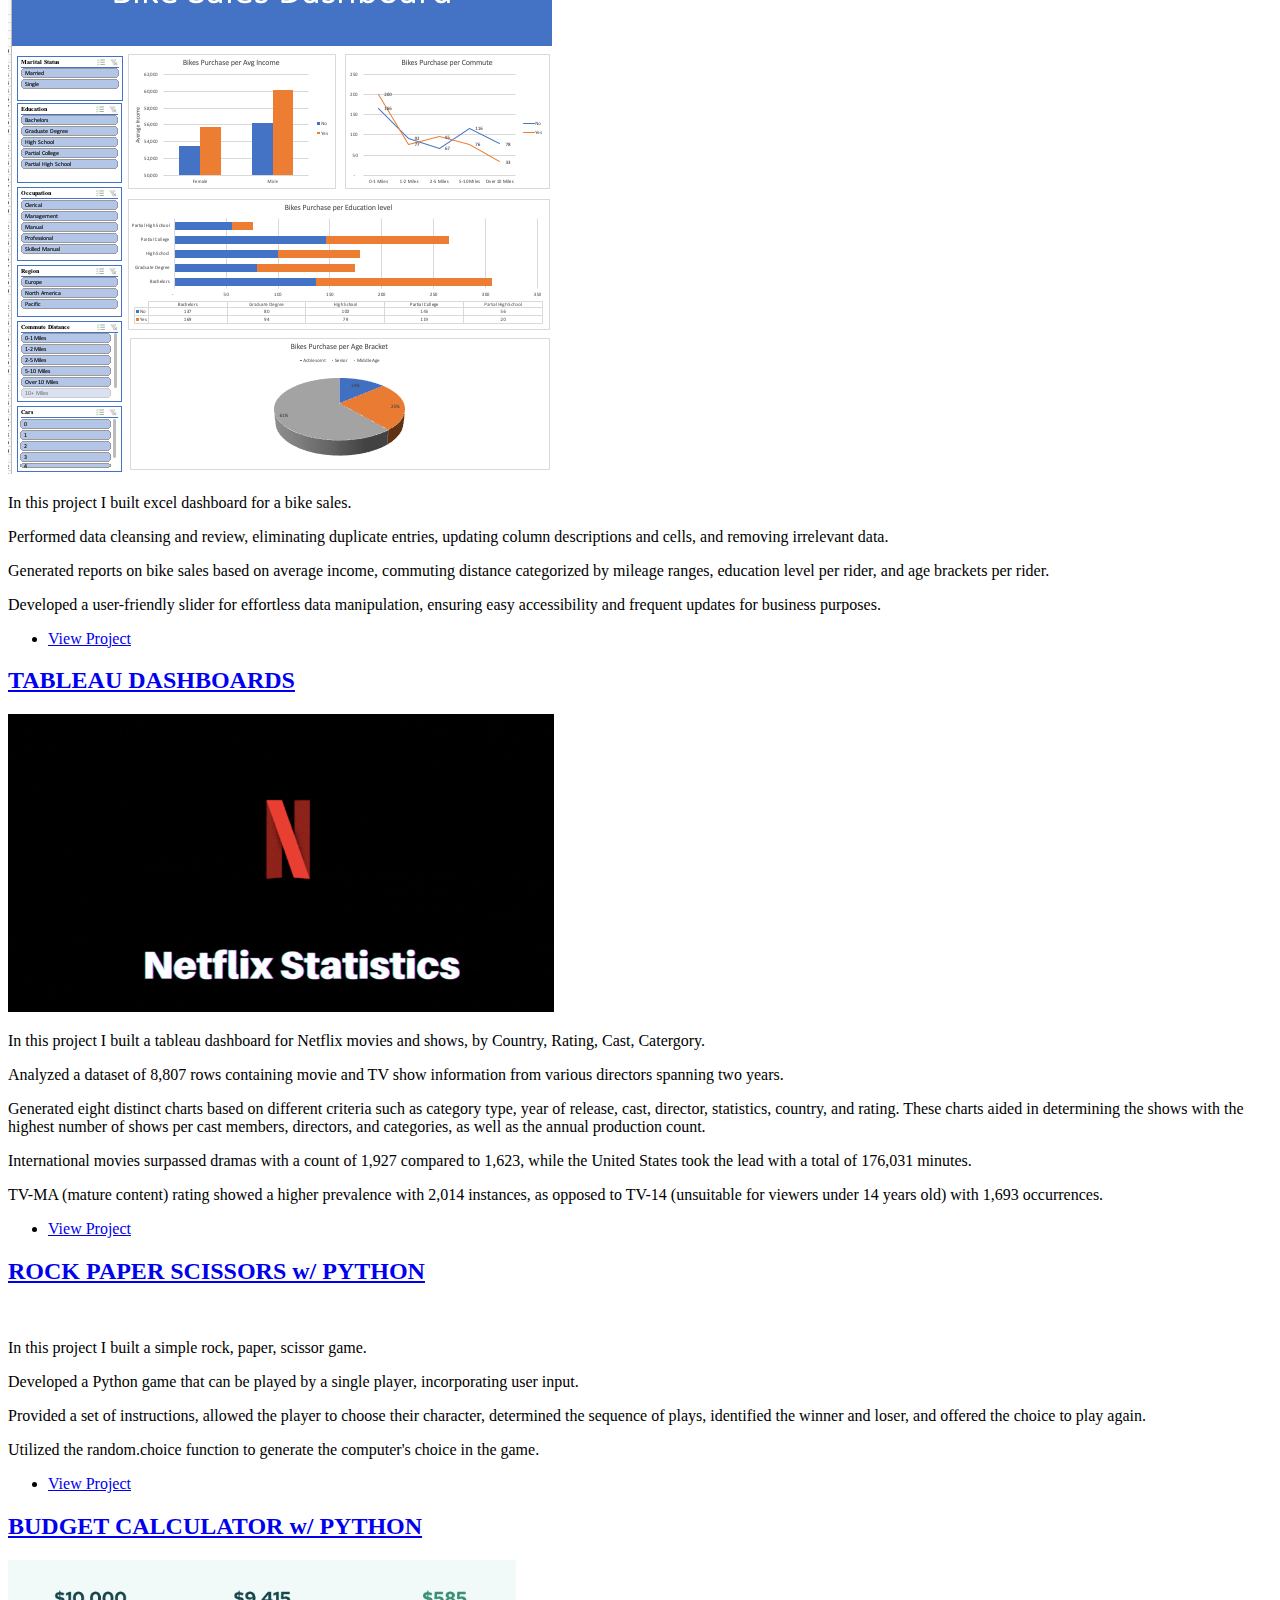
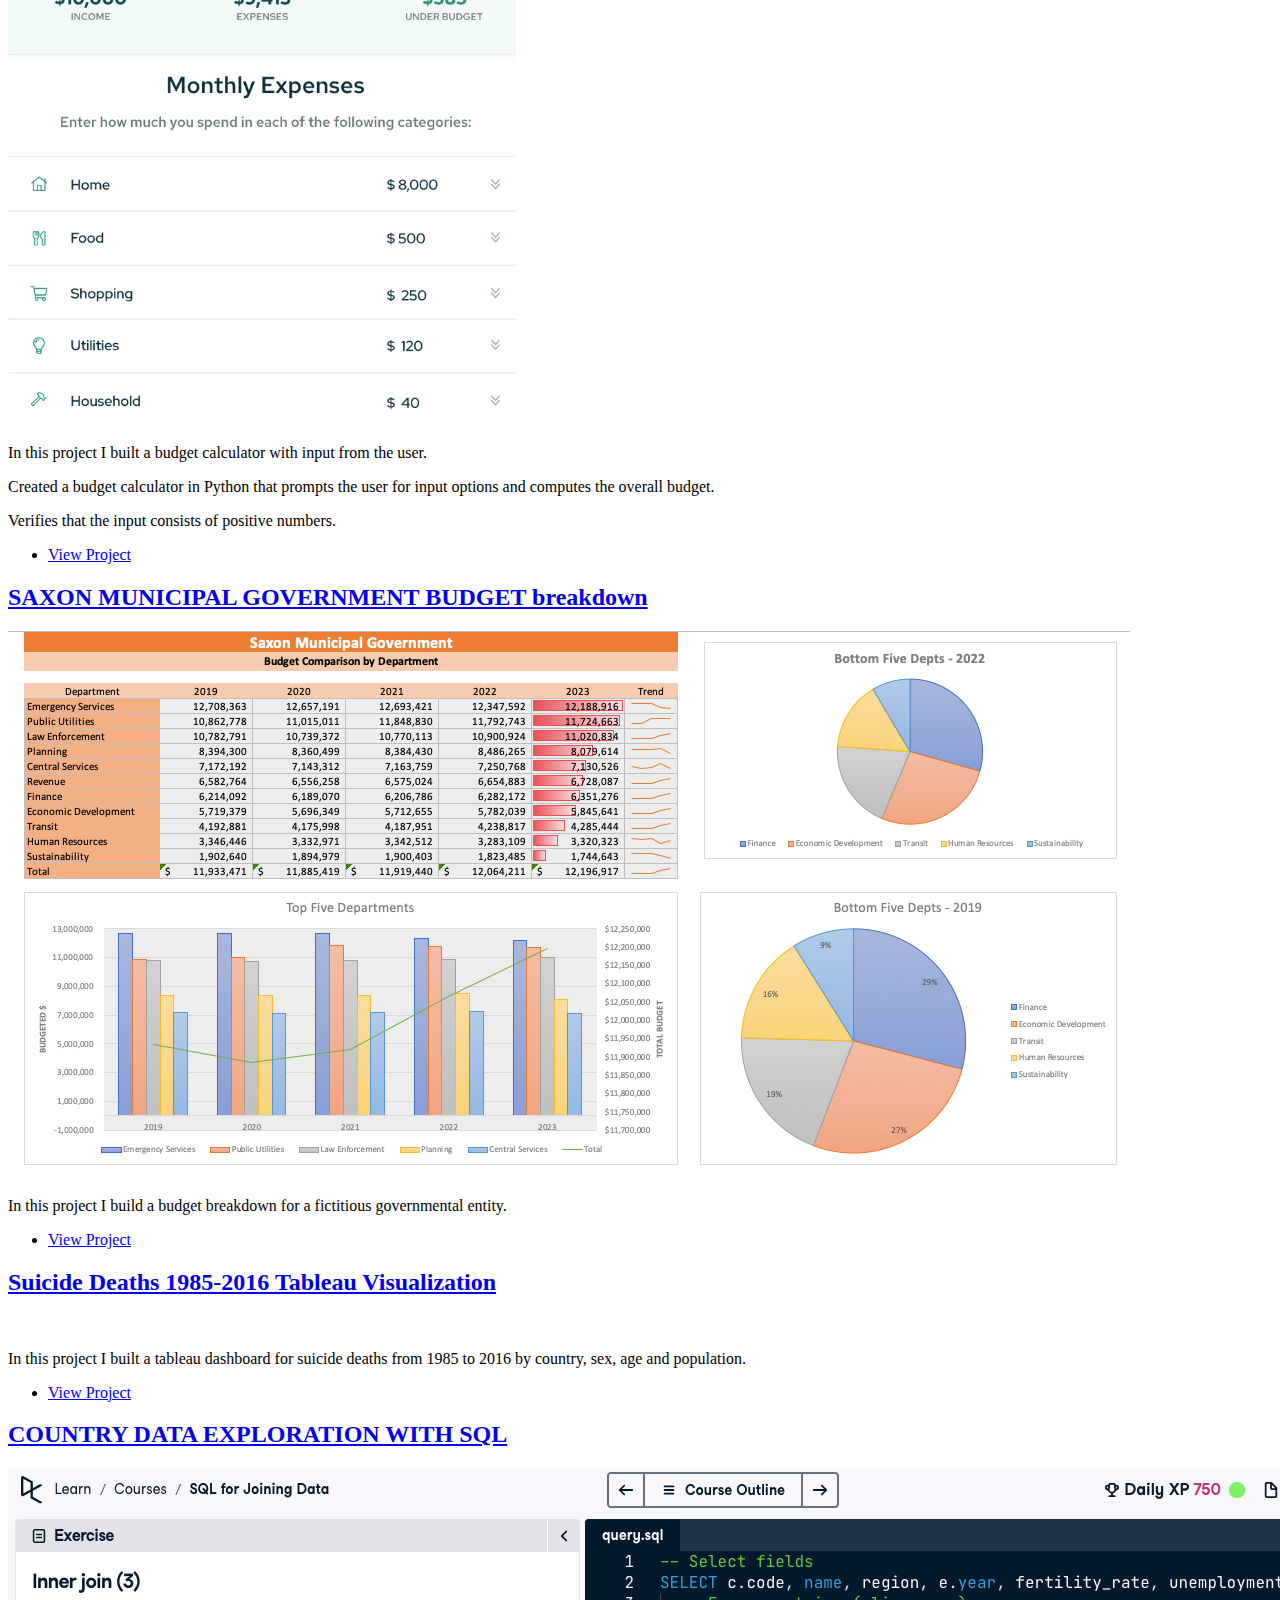
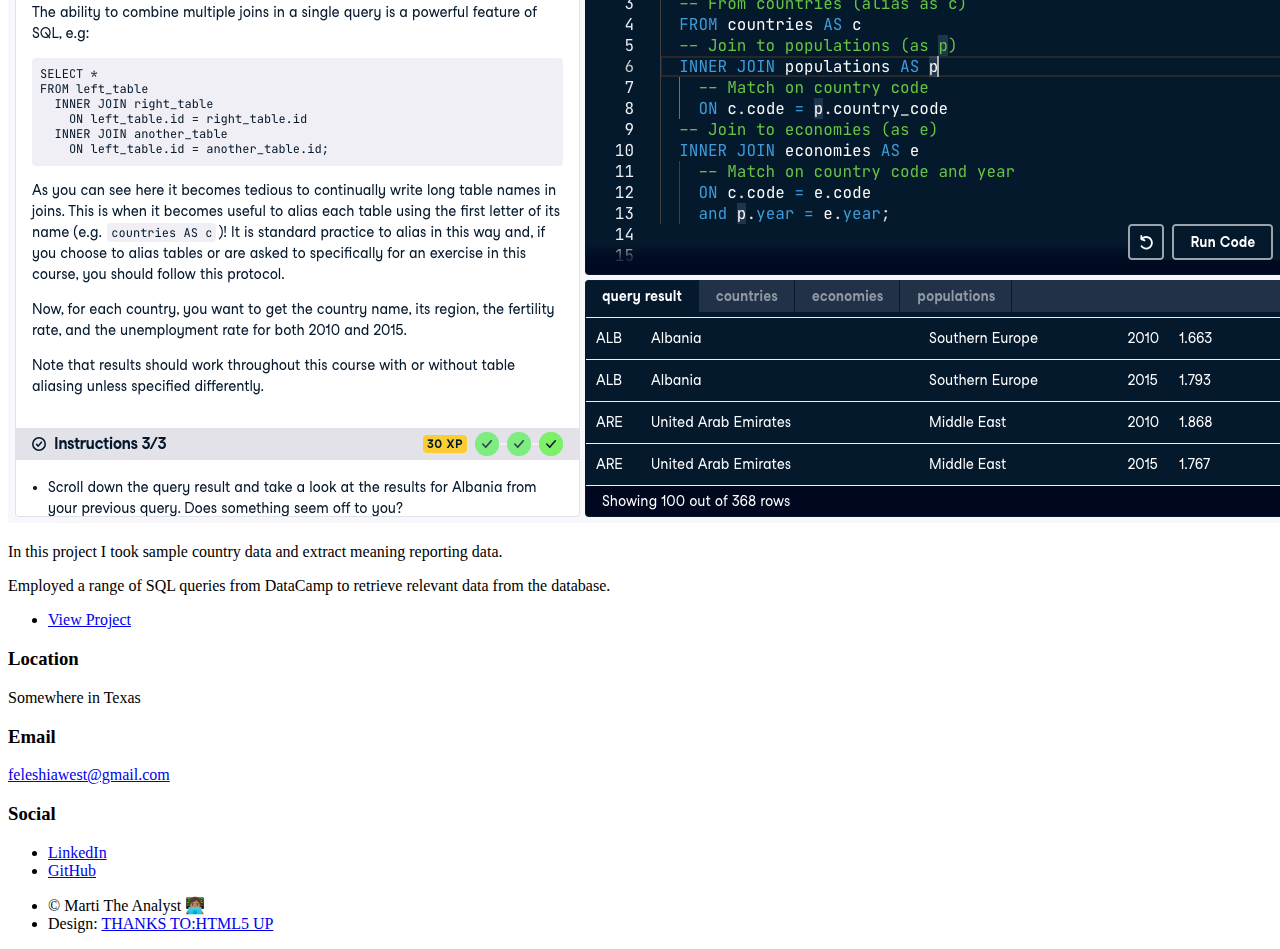
==== commit ae70a368: "Update index.html" ====
--- a/index.html
+++ b/index.html
@@ -18,7 +18,7 @@
 						<img src="images/me.png" class="main_image">
 						<h1><span class="Mcolor">H</span>i!<br />
 							<span class="Mcolor">I</span>'m <span class="Mcolor">M</span>arti</h1>
-						<p>EXCEL | SQL | PYTHON | TABLEAU</p>
+						<p>EXCEL | SQL | PYTHON | TABLEAU | AI </p>
 						<ul class="actions">
 							<li><a href="#main" class="button icon solid solo fa-arrow-down scrolly">Continue</a></li>
 						</ul>
@@ -49,9 +49,9 @@
 										<h2><a href="https://github.com/feleshia33/SQL/blob/master/Tennis.sql">TENNIS STATS DATA EXPLORATION WITH SQL<br /></a></h2>
 									</header>
 									<a href="https://github.com/feleshia33/SQL/blob/master/Tennis.sql" class="image fit"><img src="images/tennisstats.png" alt="" /></a>
-									<p>In this project I took sample tennis data and extract meaning reporting data.</p>
-									<p>Employed a range of SQL queries to retrieve relevant data from the database.</p>
-									<p>Utilized MySQL Workbench as the primary tool for executing these queries.</p>
+									<p class="intro">In this project I took sample tennis data and extract meaning reporting data.</p>
+									<p class="intro">Employed a range of SQL queries to retrieve relevant data from the database.</p>
+									<p class="intro">Utilized MySQL Workbench as the primary tool for executing these queries.</p>
 									<ul class="actions special">
 										<li><a href="https://github.com/feleshia33/SQL/blob/master/Tennis.sql" class="button">View Project</a></li>
 									</ul>
@@ -69,18 +69,6 @@
 									<p>Developed a user-friendly slider for effortless data manipulation, ensuring easy accessibility and frequent updates for business purposes.</p>
 									<ul class="actions special">
 										<li><a href="https://github.com/feleshia33/Excel/blob/master/Excel%20Project%20Dataset.xlsx" class="button">View Project</a></li>
-									</ul>
-								</article>
-								<article>
-									<header>
-										<h2><a href="https://github.com/feleshia33/SQL/blob/master/countries.txt">COUNTRY DATA EXPLORATION WITH SQL<br /></a></h2>
-									</header>
-									<a href="https://github.com/feleshia33/SQL/blob/master/countries.txt" class="image fit"><img src="images/DataCamp.png" alt="" /></a>
-									<p>In this project I took sample country data and extract meaning reporting data.</p>
-									<p>Employed a range of SQL queries from DataCamp to retrieve relevant data from the database.</p>
-									<p>Utilized MySQL Workbench as the primary tool for executing these queries.</p>
-									<ul class="actions special">
-										<li><a href="https://github.com/feleshia33/SQL/blob/master/countries.txt" class="button">View Project</a></li>
 									</ul>
 								</article>
 								<article>
@@ -142,6 +130,17 @@
 										<li><a href="https://public.tableau.com/app/profile/marti4247/viz/SuicidesDeaths1985-2016/SuicidesDeaths1985-2016?publish=yes" class="button">View Project</a></li>
 									</ul>
 								</article>
+								<article>
+									<header>
+										<h2><a href="https://github.com/feleshia33/SQL/blob/master/countries.txt">COUNTRY DATA EXPLORATION WITH SQL<br /></a></h2>
+									</header>
+									<a href="https://github.com/feleshia33/SQL/blob/master/countries.txt" class="image fit"><img src="images/DataCamp.png" alt="" /></a>
+									<p>In this project I took sample country data and extract meaning reporting data.</p>
+									<p>Employed a range of SQL queries from DataCamp to retrieve relevant data from the database.</p>
+									<ul class="actions special">
+										<li><a href="https://github.com/feleshia33/SQL/blob/master/countries.txt" class="button">View Project</a></li>
+									</ul>
+								</article>
 							</section>
 					</div>
 
@@ -187,4 +186,4 @@
 			<script src="assets/js/main.js"></script>
 
 	</body>
-</html>+</html>
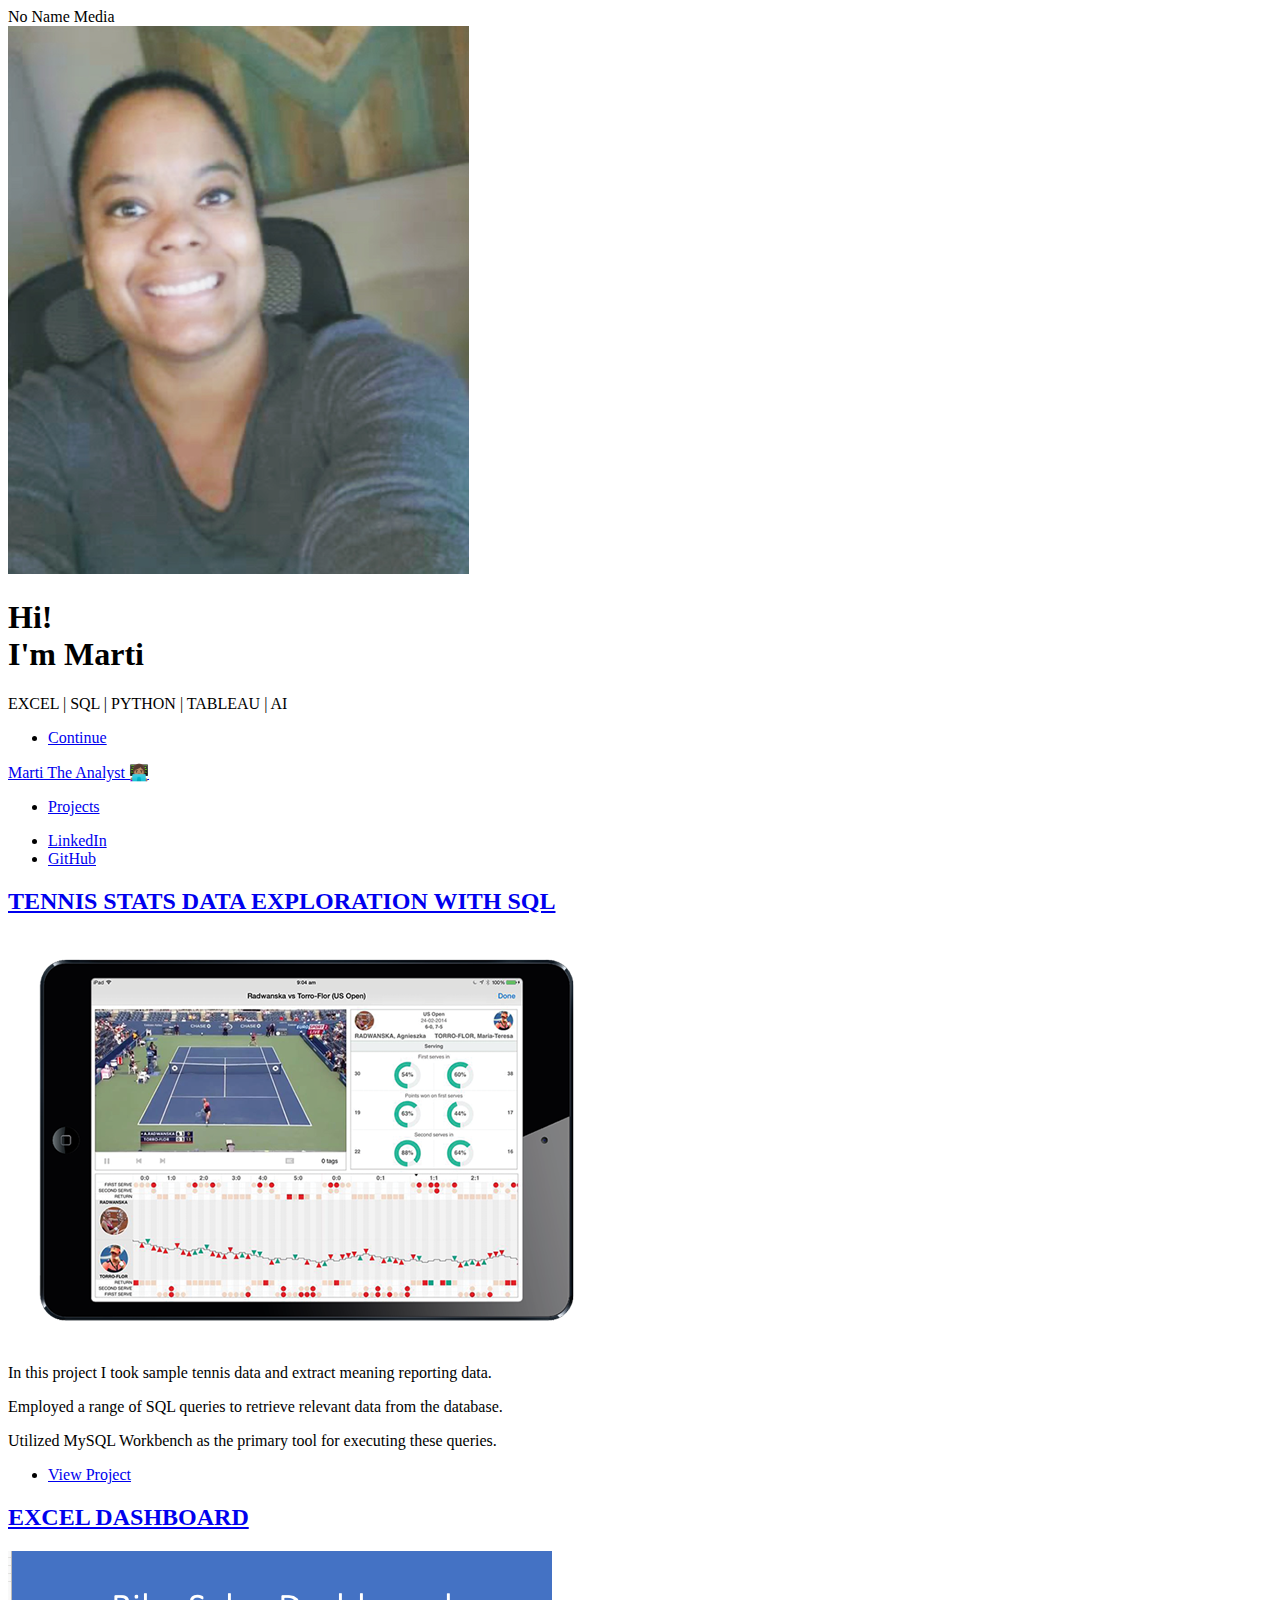
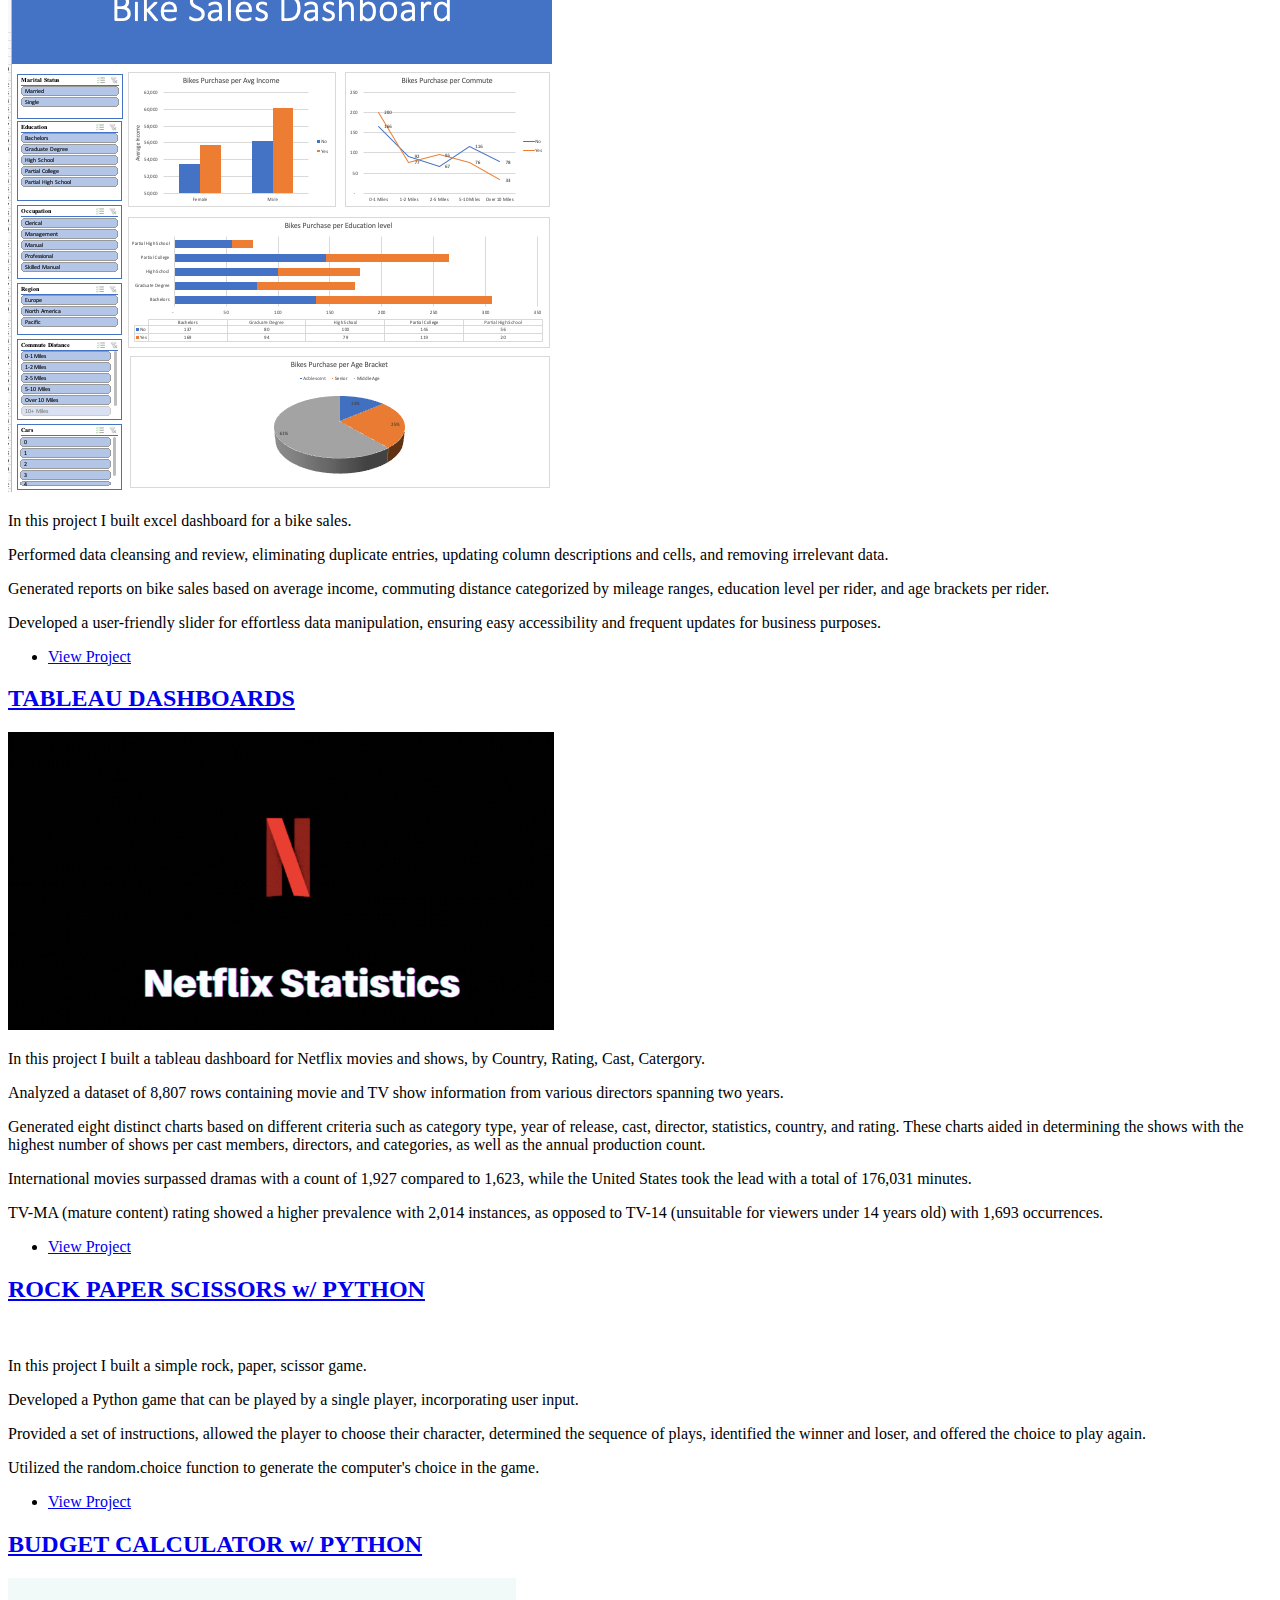
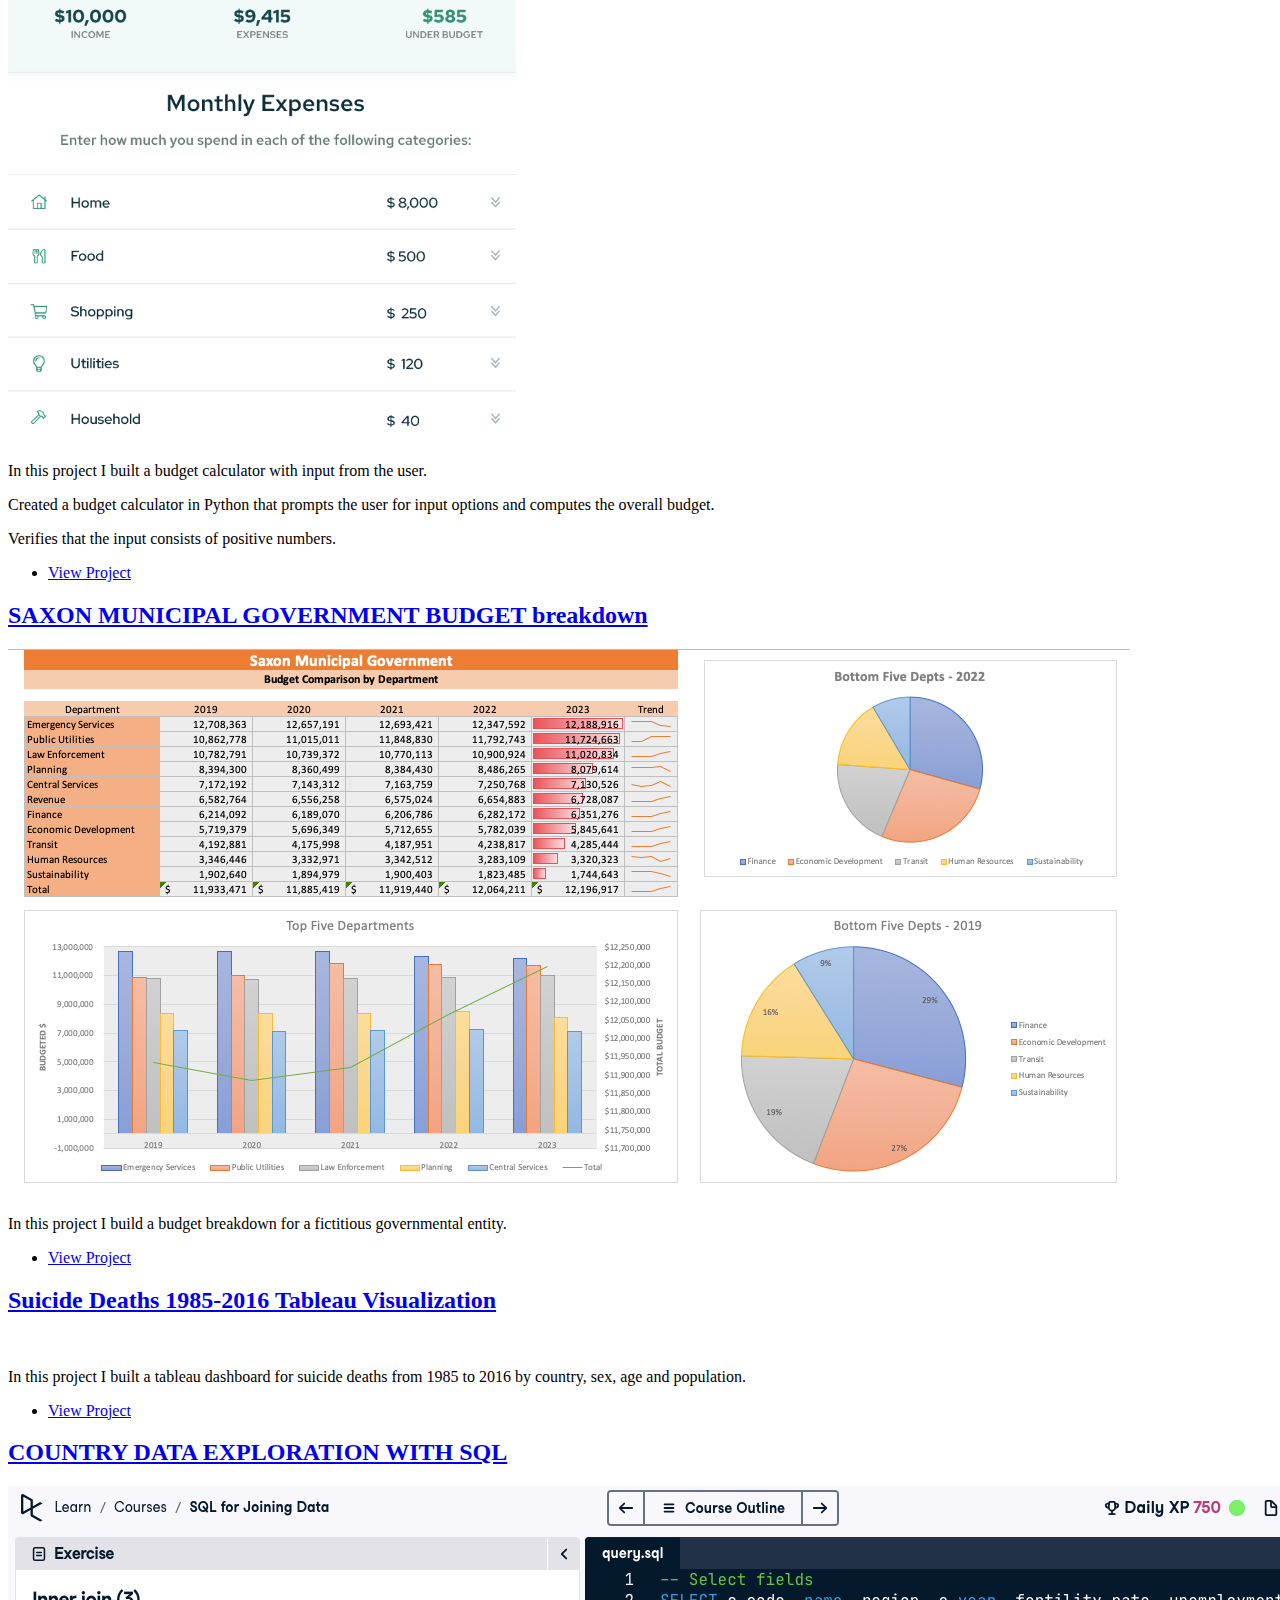
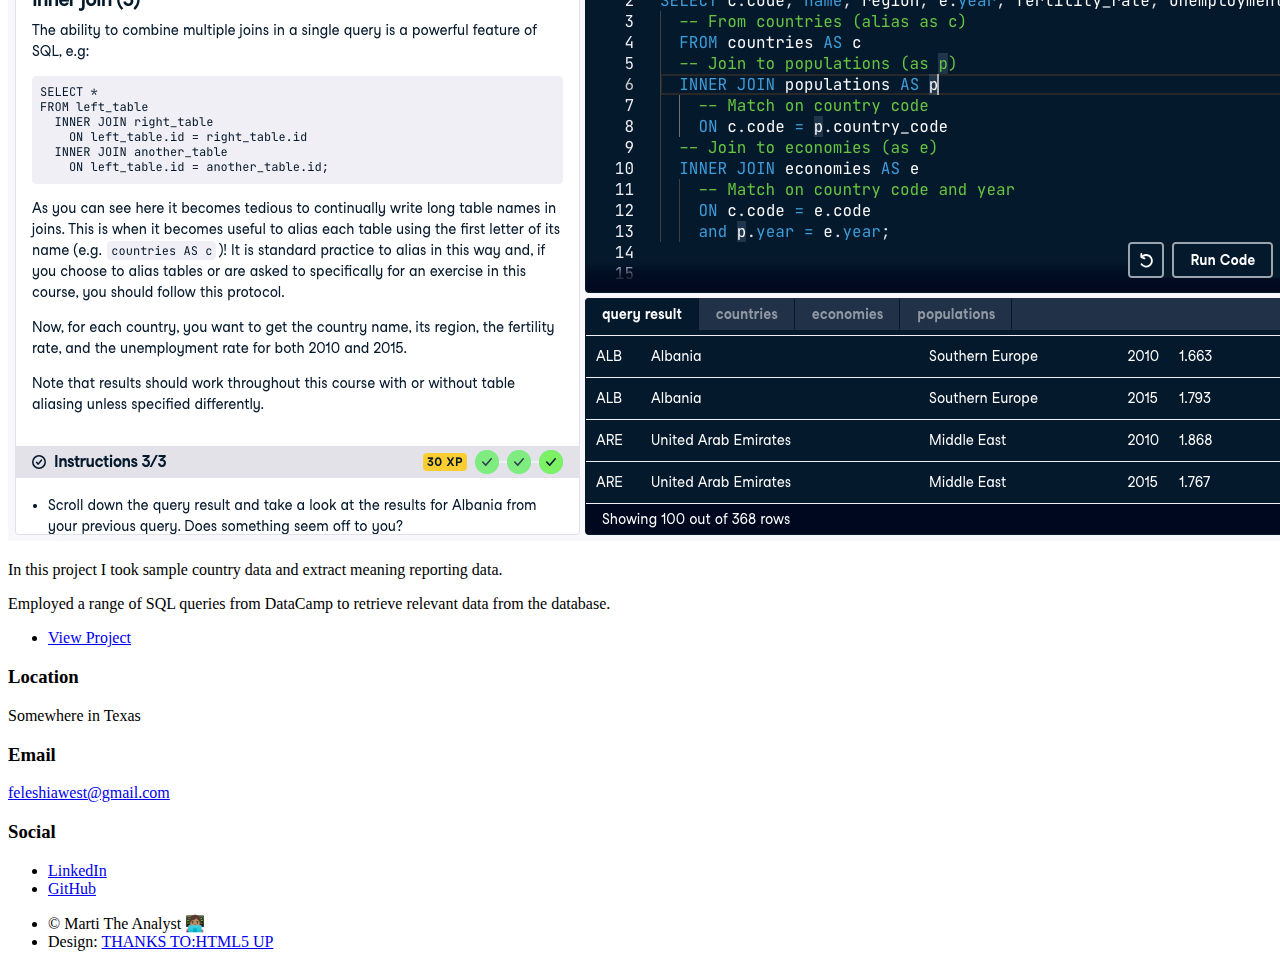
==== commit 55ce561a: "Update index.html" ====
--- a/index.html
+++ b/index.html
@@ -3,6 +3,7 @@
 <html>
 	<head>
 		<title>Marti The Analyst 👩🏽‍💻</title>
+		<h9> No Name Media </h9>
 		<meta charset="utf-8" />
 		<meta name="viewport" content="width=device-width, initial-scale=1, user-scalable=no" />
 		<link rel="stylesheet" href="assets/css/main.css" />
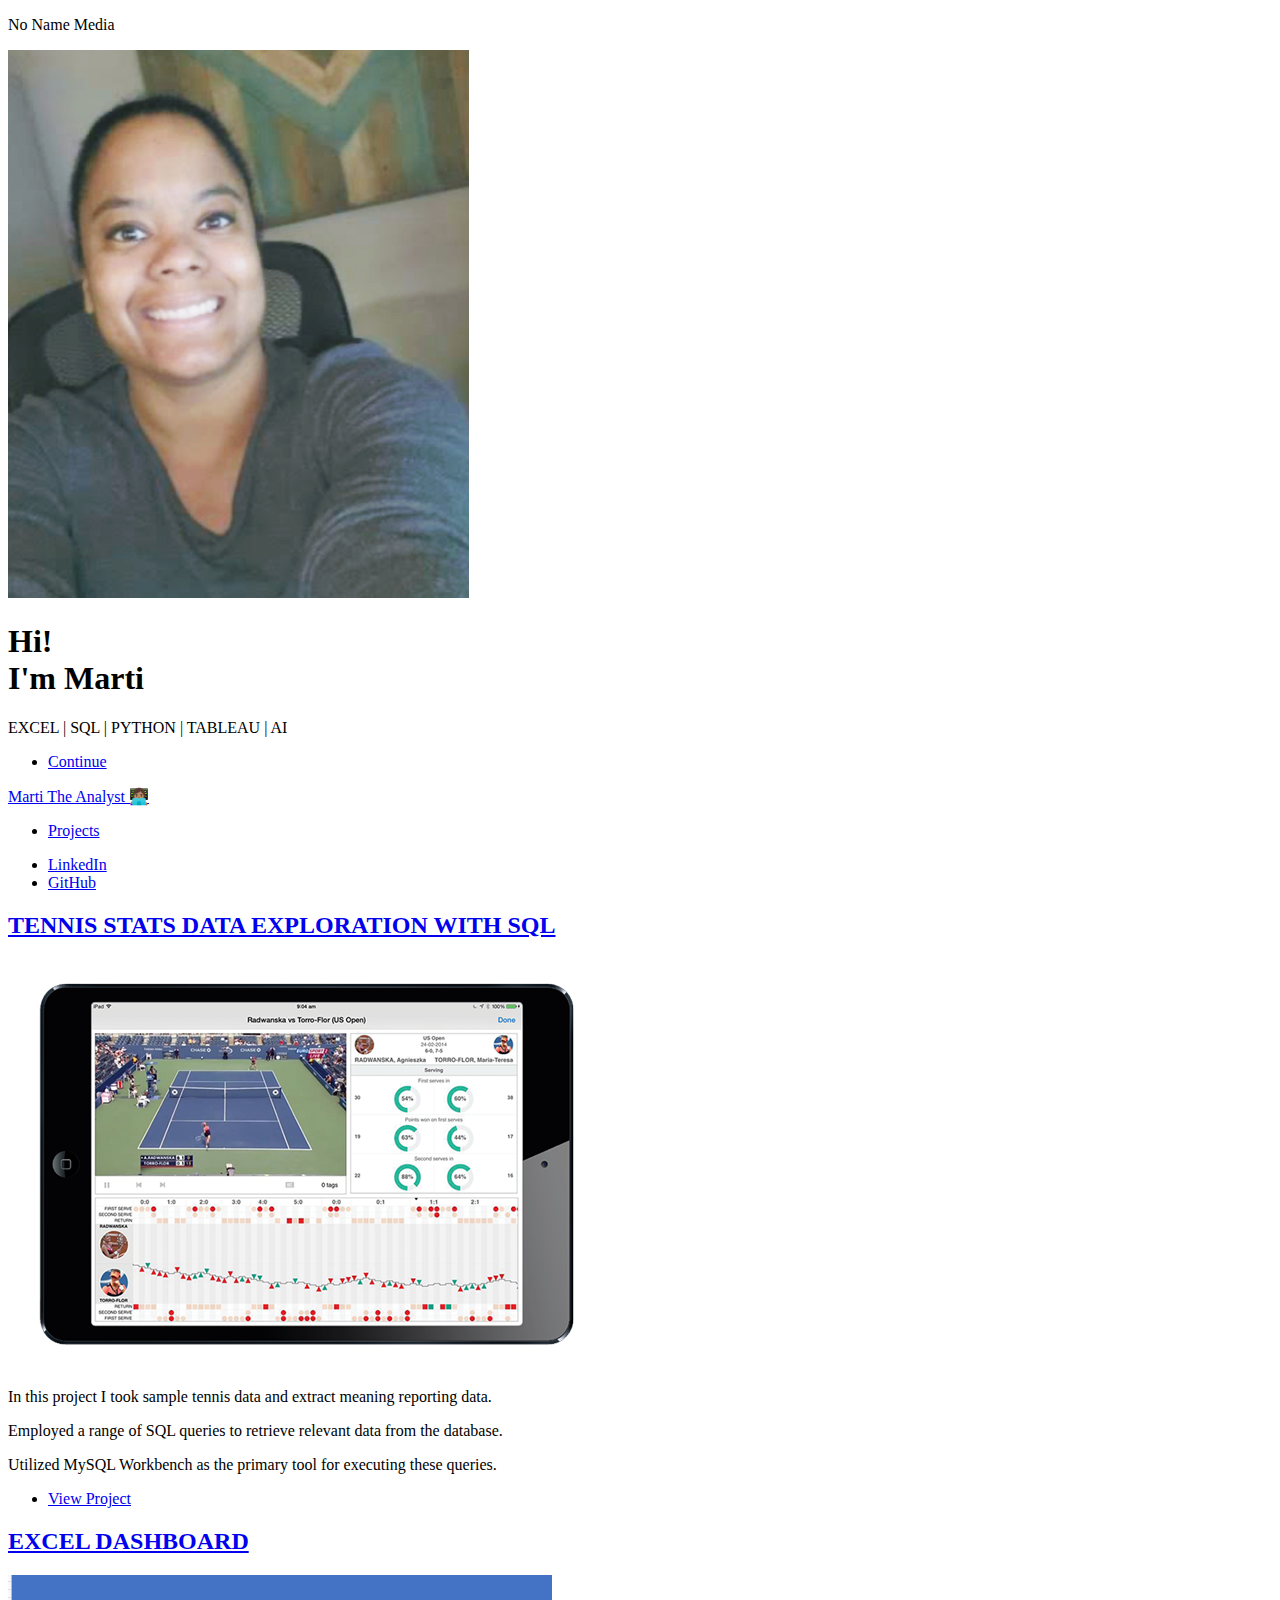
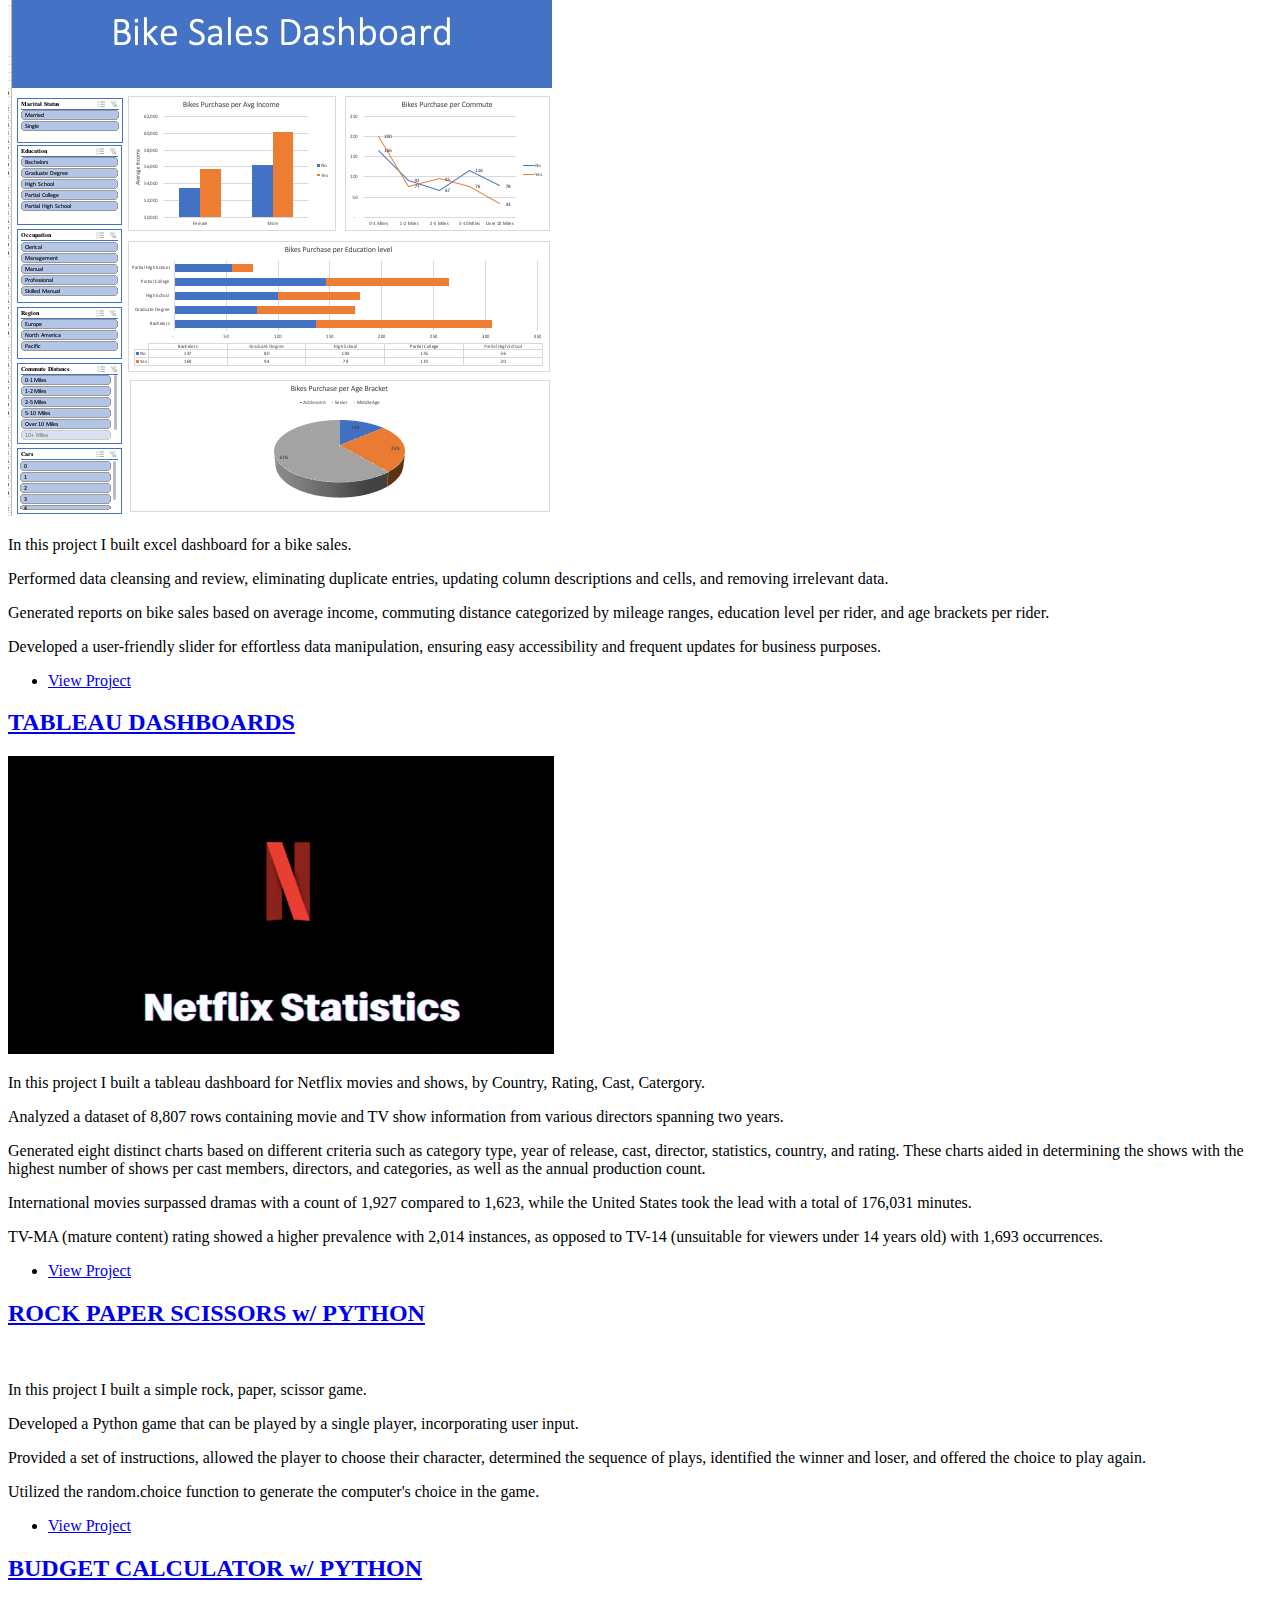
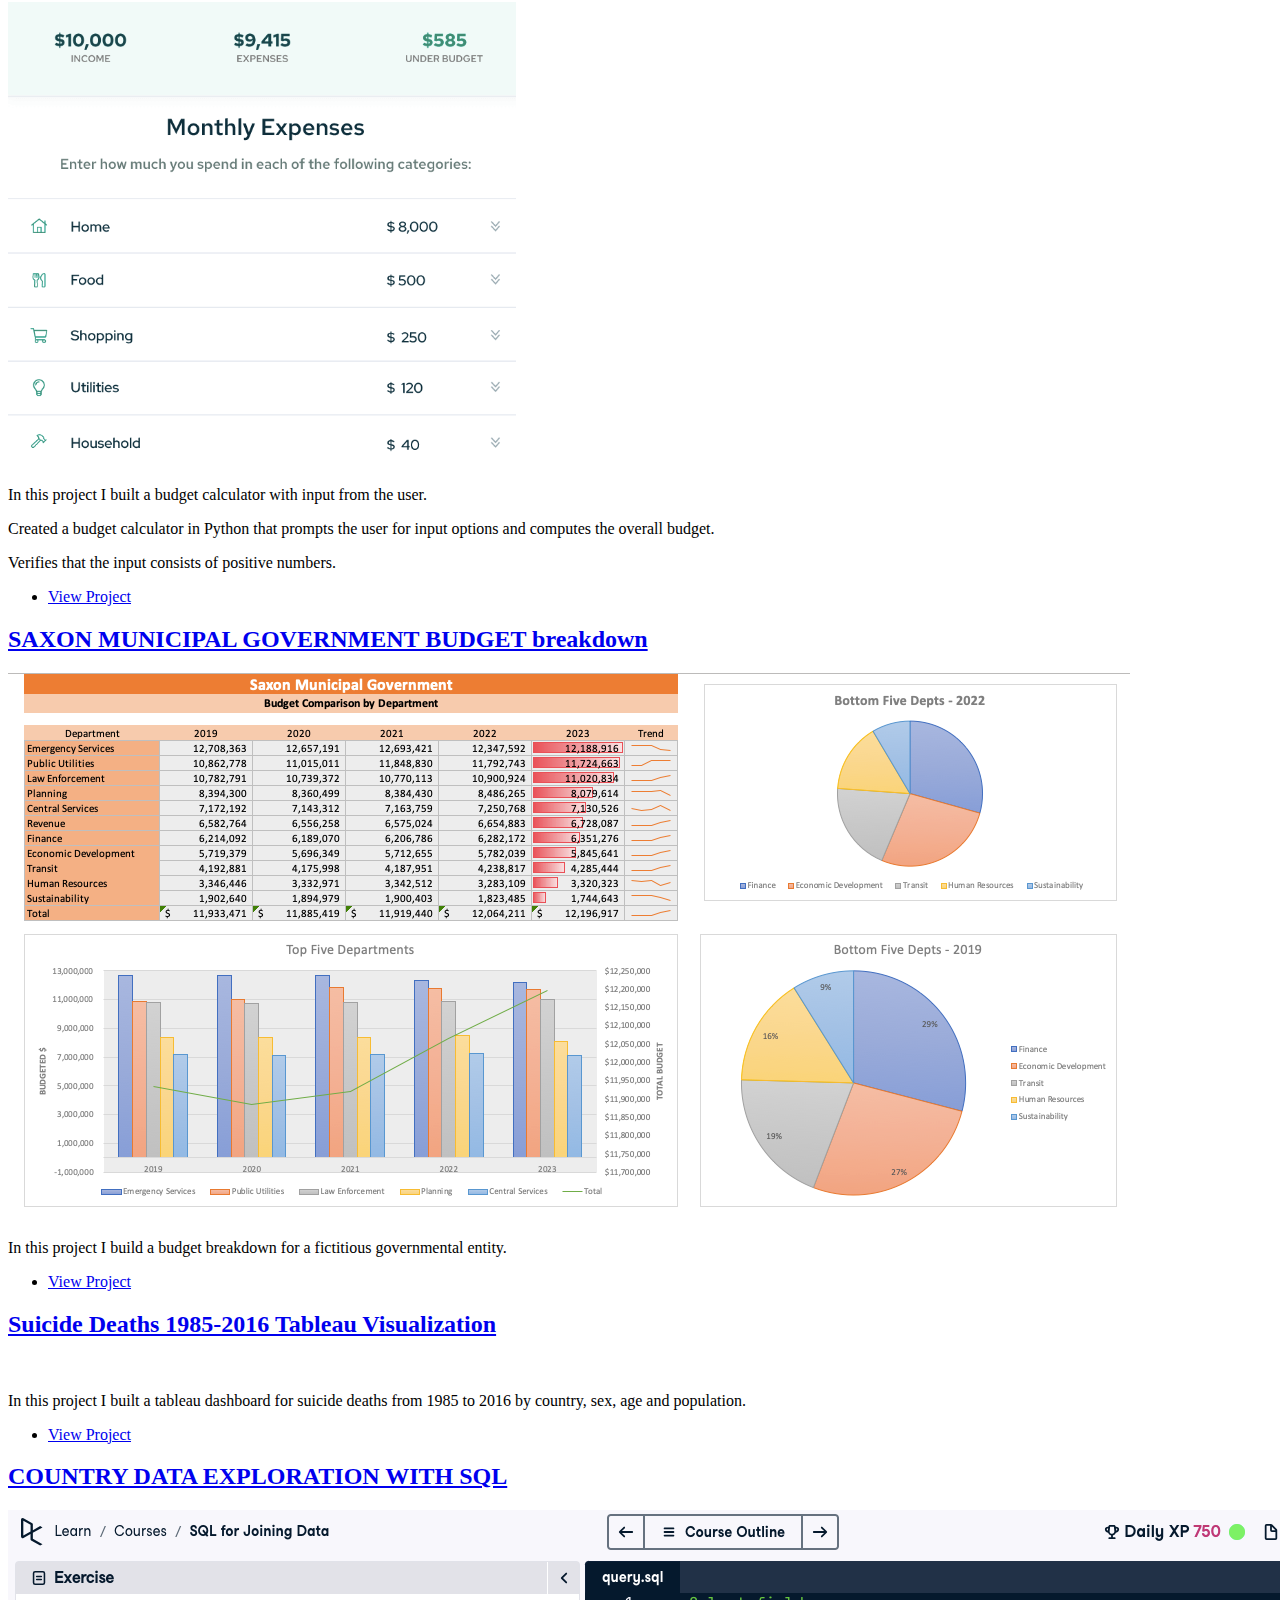
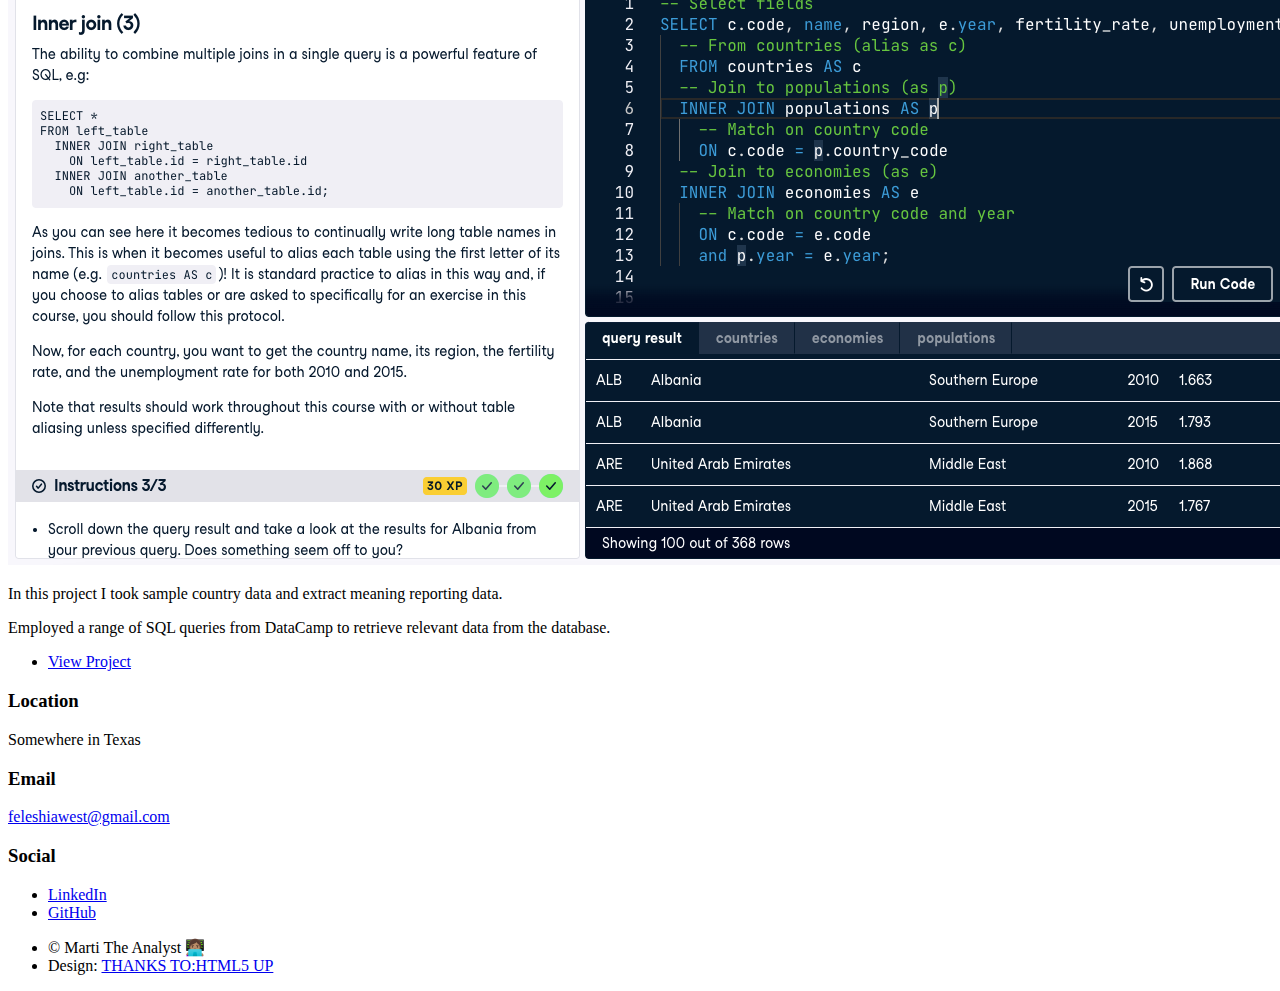
==== commit 7f957377: "Update index.html" ====
--- a/index.html
+++ b/index.html
@@ -3,7 +3,7 @@
 <html>
 	<head>
 		<title>Marti The Analyst 👩🏽‍💻</title>
-		<h9> No Name Media </h9>
+		<p> No Name Media </p>
 		<meta charset="utf-8" />
 		<meta name="viewport" content="width=device-width, initial-scale=1, user-scalable=no" />
 		<link rel="stylesheet" href="assets/css/main.css" />
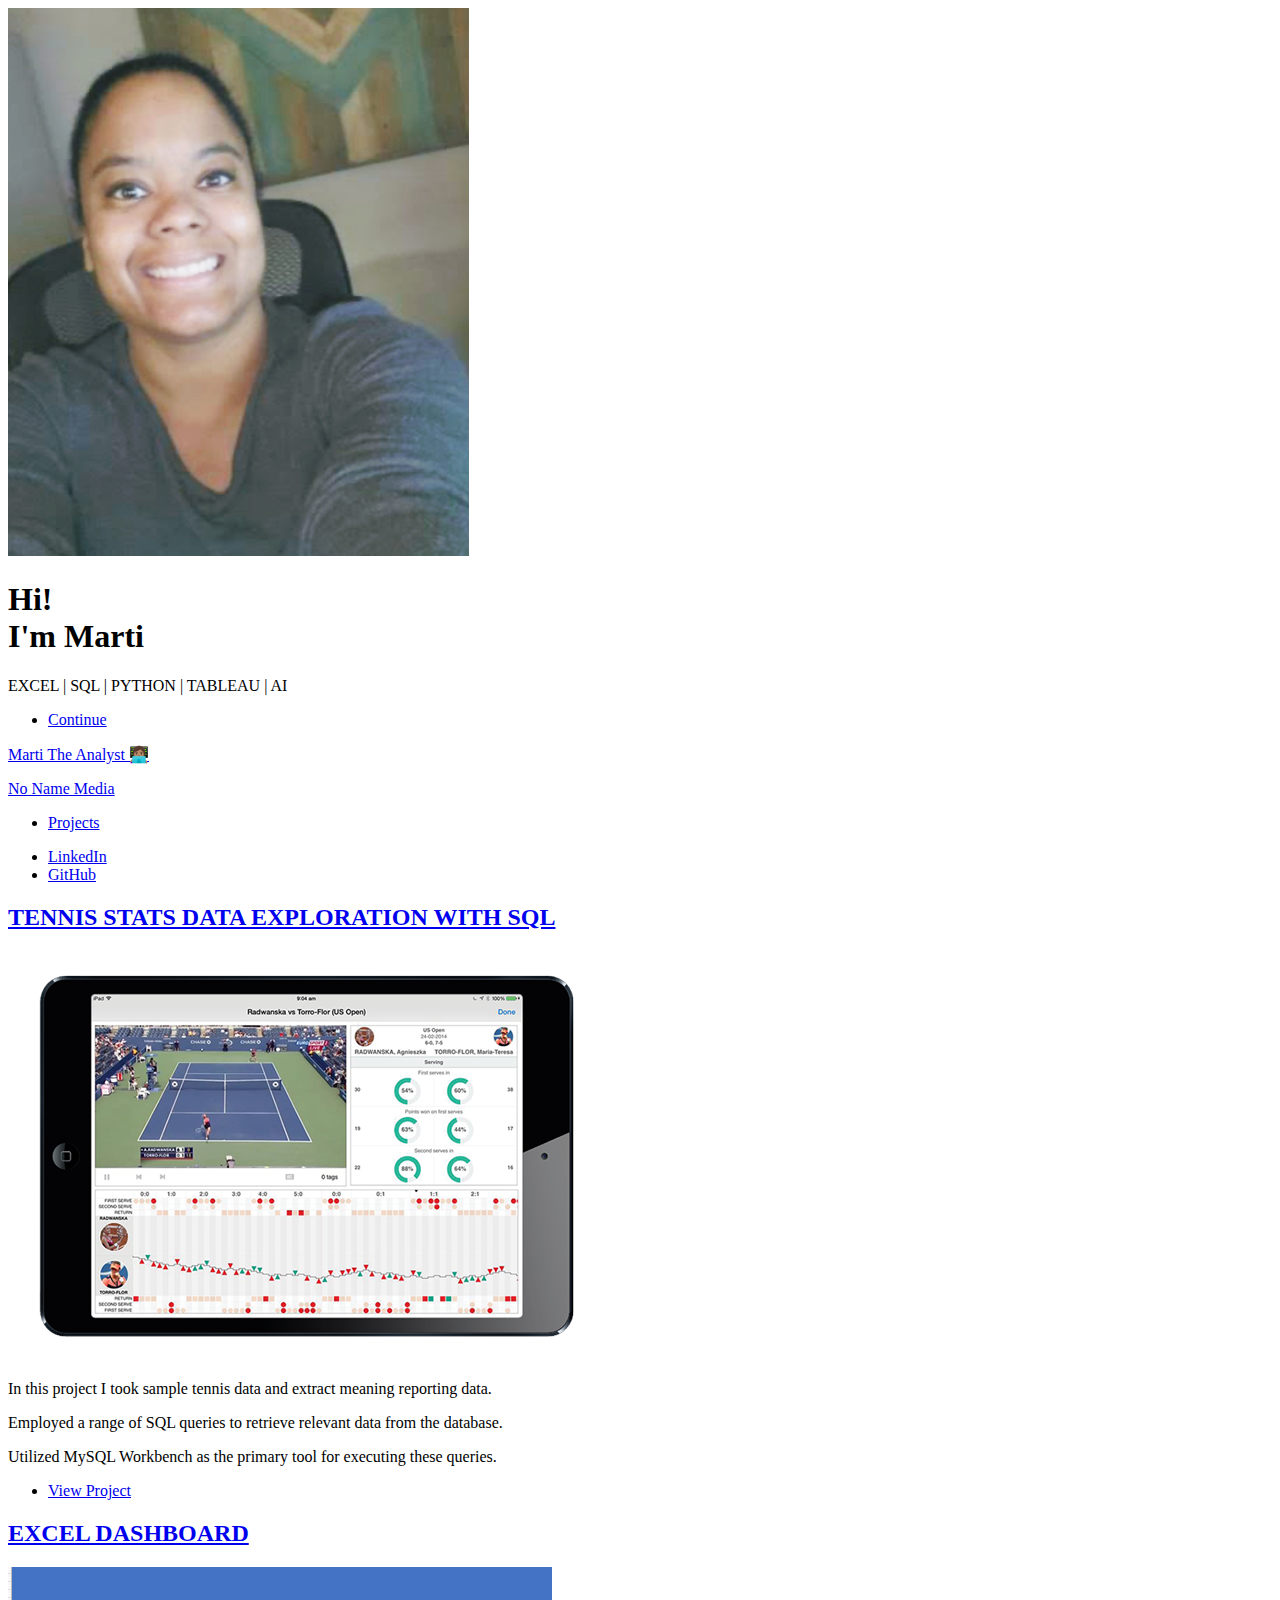
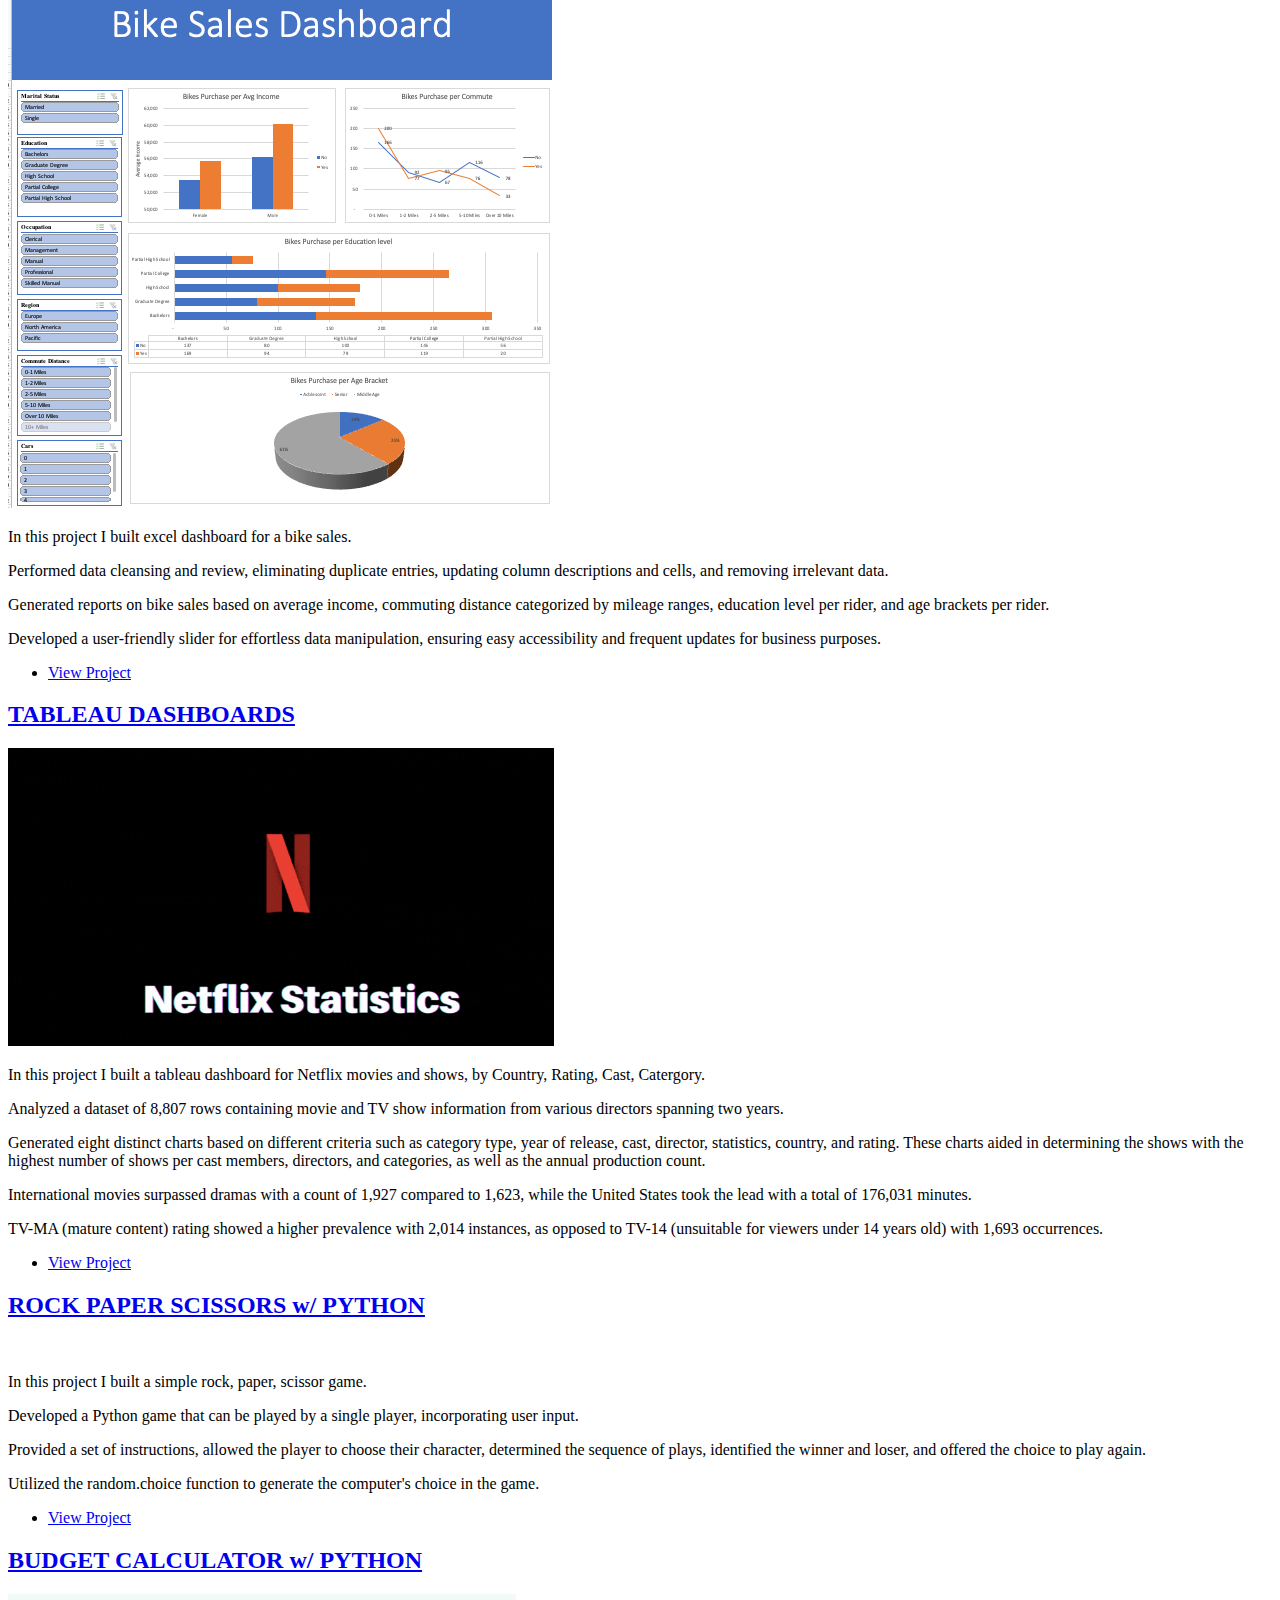
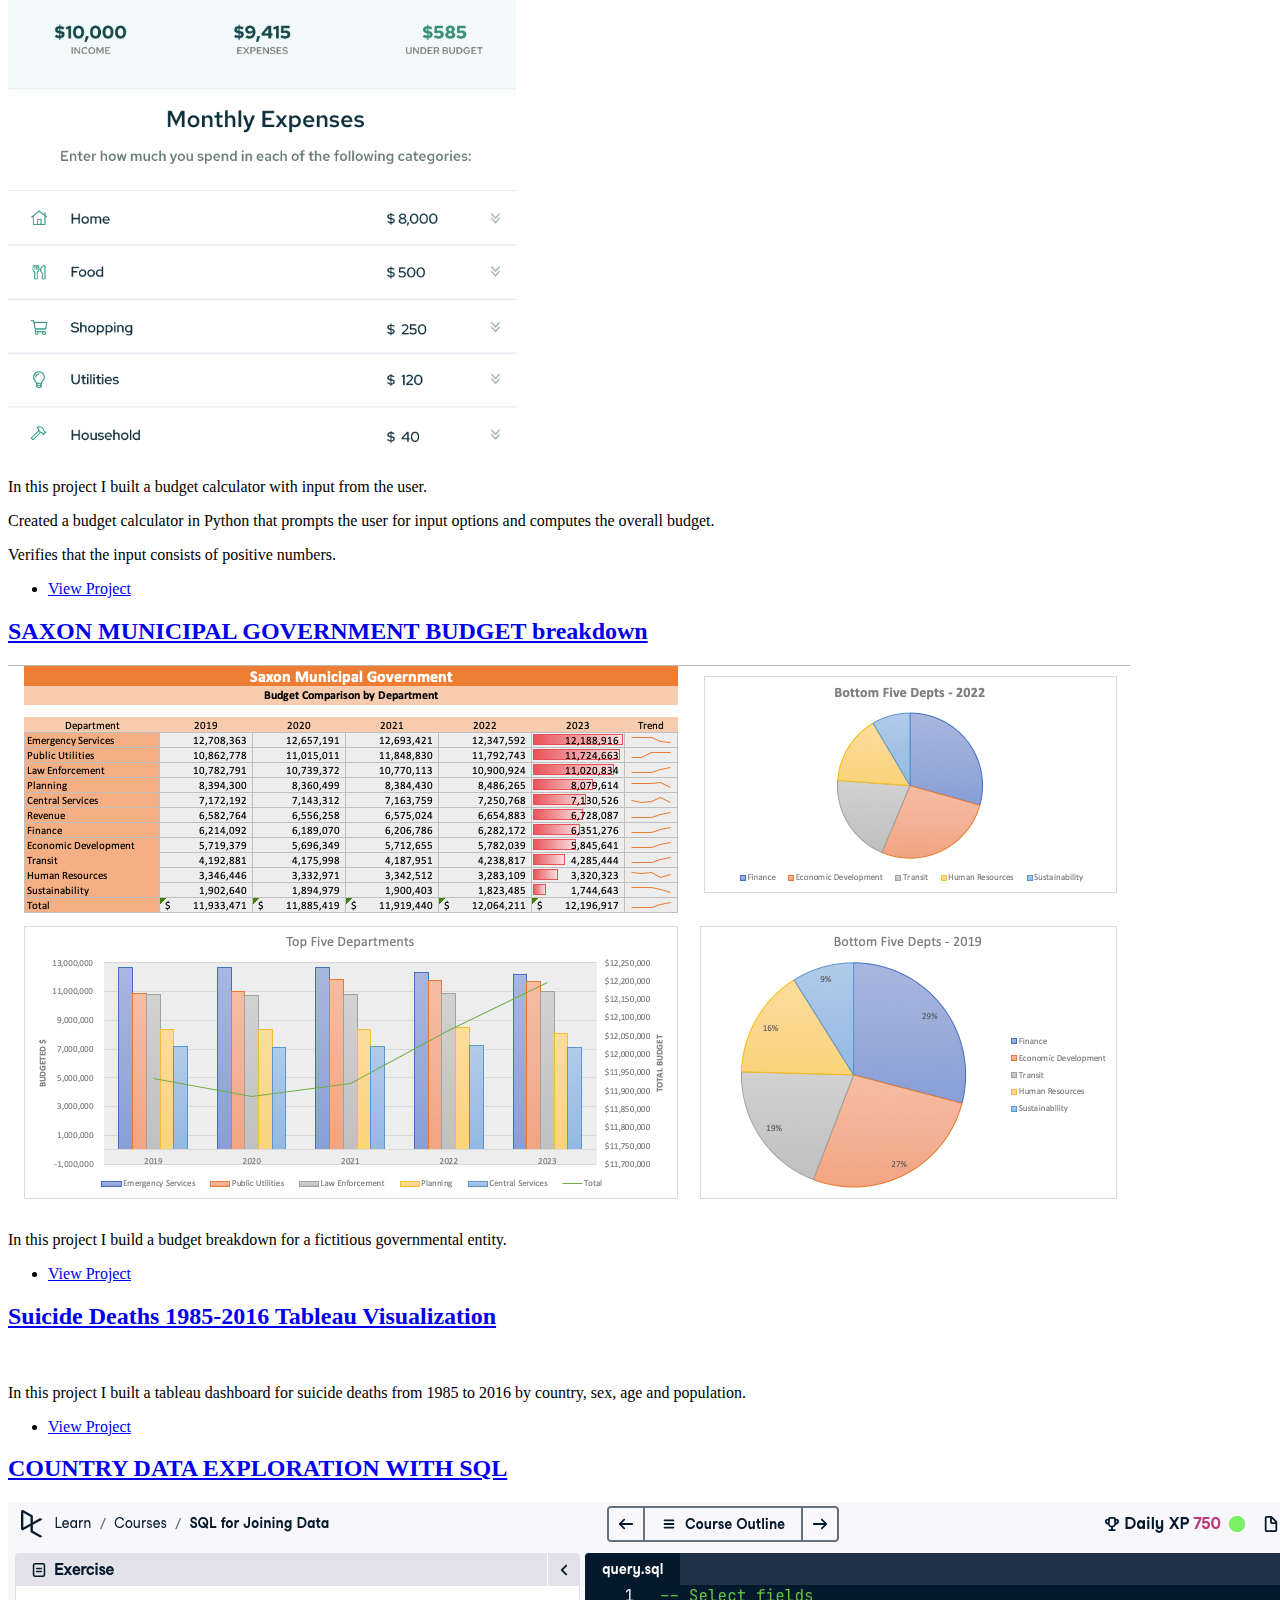
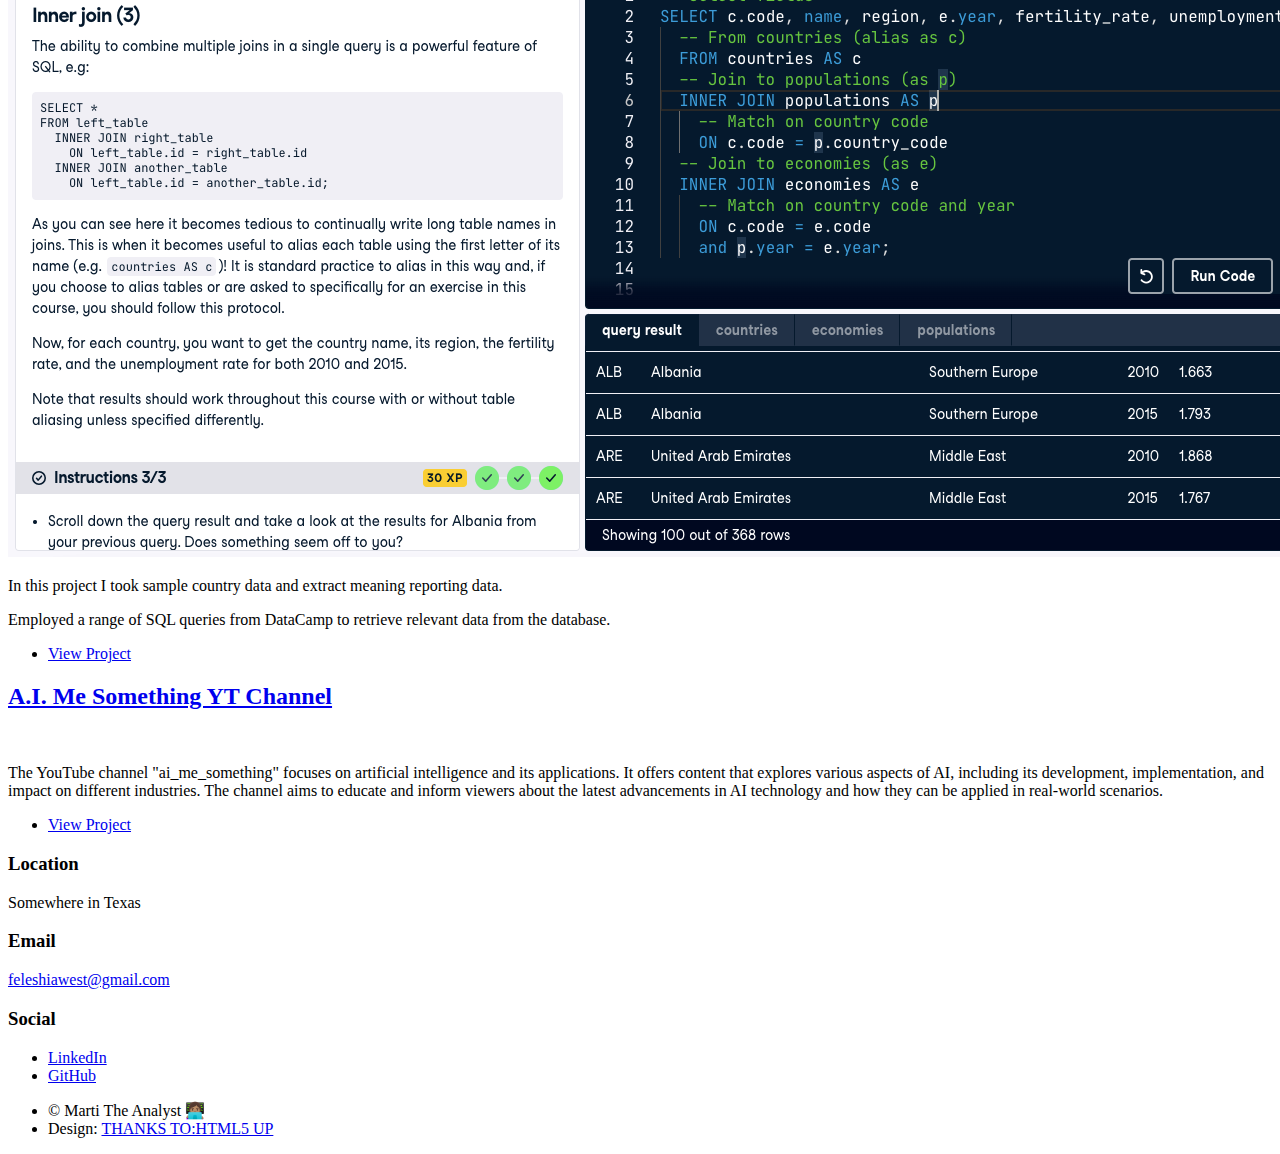
==== commit 6a7ee75e: "Update index.html" ====
--- a/index.html
+++ b/index.html
@@ -3,7 +3,6 @@
 <html>
 	<head>
 		<title>Marti The Analyst 👩🏽‍💻</title>
-		<p> No Name Media </p>
 		<meta charset="utf-8" />
 		<meta name="viewport" content="width=device-width, initial-scale=1, user-scalable=no" />
 		<link rel="stylesheet" href="assets/css/main.css" />
@@ -27,7 +26,8 @@
 
 				<!-- Header -->
 					<header id="header">
-						<a href="https://www.linkedin.com/in/feleshiawest/" class="logo">Marti The Analyst 👩🏽‍💻</a>
+						<a href="https://www.linkedin.com/in/feleshiawest/" class="logo">Marti The Analyst 👩🏽‍💻
+						<p> No Name Media </p> </a>
 					</header>
 
 				<!-- Nav -->
@@ -142,6 +142,17 @@
 										<li><a href="https://github.com/feleshia33/SQL/blob/master/countries.txt" class="button">View Project</a></li>
 									</ul>
 								</article>
+								<article>
+									<header>
+										<h2><a href="https://www.youtube.com/@ai_me_something">A.I. Me Something YT Channel <br /></a></h2>
+									</header>
+									<a href="https://www.youtube.com/@ai_me_something" class="image fit"><img src="images/AI.png" alt="" /></a>
+									<p>The YouTube channel "ai_me_something" focuses on artificial intelligence and its applications. It offers content that explores various aspects of AI, including its development, implementation, and impact on different industries. The channel aims to educate and inform viewers about the latest advancements in AI technology and how they can be applied in real-world scenarios. </p>
+		
+									<ul class="actions special">
+										<li><a href="https://www.youtube.com/@ai_me_something" class="button">View Project</a></li>
+									</ul>
+								</article>
 							</section>
 					</div>
 
